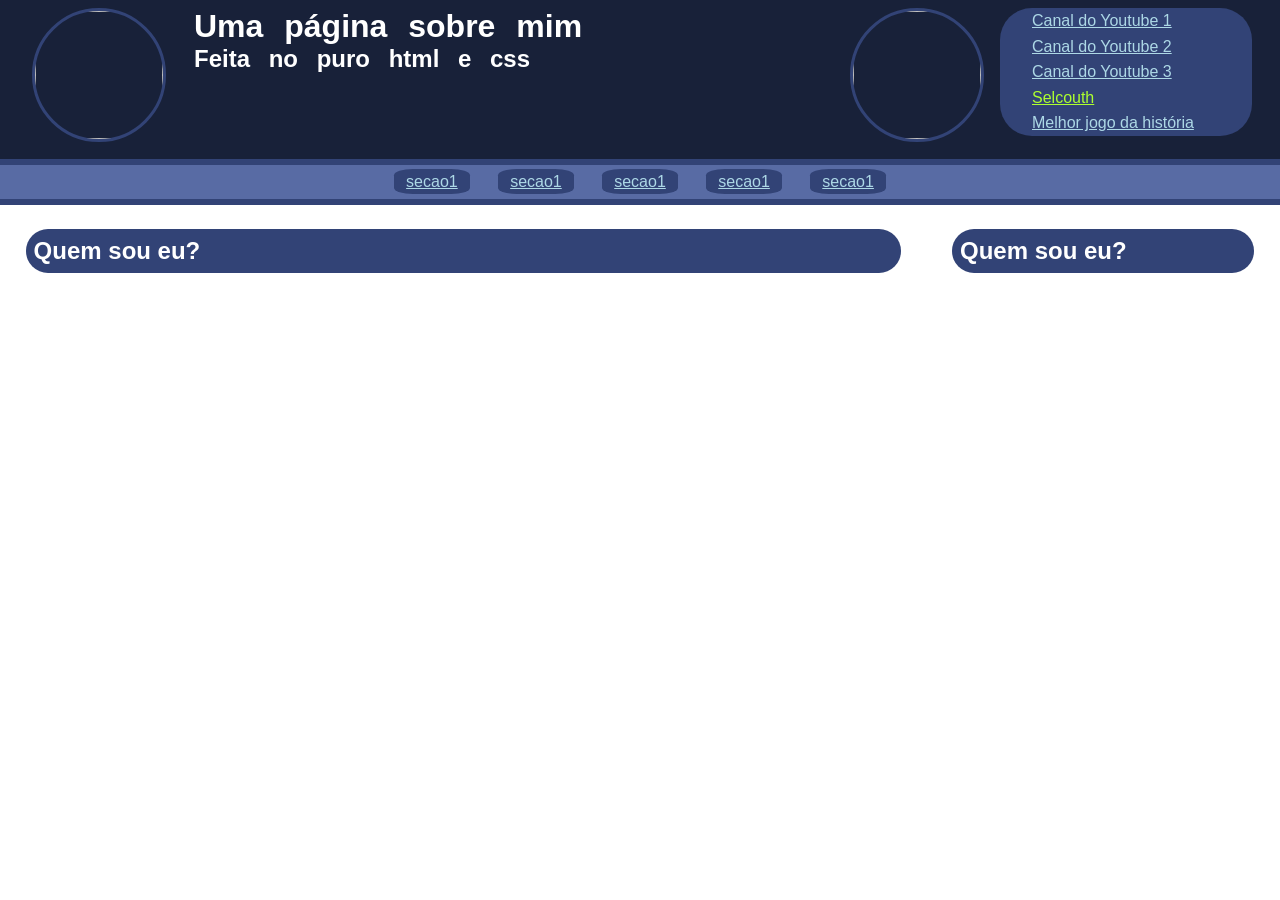
==== index.html @ 6de424a4 "21/10 - Criação do site - Header" ====
<!DOCTYPE html>
<html lang="en">
<head>
    <meta charset="UTF-8">
    <meta name="viewport" content="width=device-width, initial-scale=1.0">
    <title>Sobre mim</title>
    <link rel="stylesheet" href="style.css">
</head>
<body>
    <header>
        <span class="flexspan">
            <a href="https://youtu.be/_OPyVolAhiM?si=Ch3ffGM4NXHqW5sv" target="_blank" rel="noopener noreferrer">
                <img src="/images/beomkyuta-cachorro-rindo.gif" alt="">
            </a>
            <span>
                <h1>Uma página sobre mim</h1>
                <h2>Feita no puro html e css</h2>
            </span>
        </span>
        <span class="flexspan">
            <img src="/images/gigachad.jpg" alt="">
            <span class="linkspan">
                <a href="https://youtube.com/@lucraftgames905?si=XdKQINJKGyQlZ6B3" target="_blank" rel="noopener noreferrer">
                    <p>Canal do Youtube 1</p>
                </a>
                <a href="https://youtube.com/@lucas.m.francisco?si=1o-egC0HJUThb_8m" target="_blank" rel="noopener noreferrer">
                    <p>Canal do Youtube 2</p>
                </a>
                <a href="https://youtube.com/@905constellations?si=dQi3w52lrTYIkb0n" target="_blank" rel="noopener noreferrer">
                    <p>Canal do Youtube 3</p>
                </a>
                <a href="" target="_blank" rel="noopener noreferrer">
                    <p>Selcouth</p>
                </a>
                <a href="https://terraria.wiki.gg/" target="_blank" rel="noopener noreferrer">
                    <p>Melhor jogo da história</p>
                </a>
            </span>
        </span>
    </header>
    <nav>
            <a href="#secao1">secao1</a>
            <a href="#secao1">secao1</a>
            <a href="#secao1">secao1</a>
            <a href="#secao1">secao1</a>
            <a href="#secao1">secao1</a>
    </nav>
    <main>
        <section class="sectionleft">
            <h1>Quem sou eu?</h1>
        </section>
        <section class="sectionright">
            <h1>Quem sou eu?</h1>
        </section>
    </main>
</body>
</html>
---- style.css ----
* {
    margin: 0;
    padding: 0;
}

:root {
    /* Paleta de cores */
    --smarter-blue: #6D7EB0;
    --smart-blue: #586BA4;
    --french-blue: #324376;
    --frencher-blue: #182139;
    --light-gold: #F5DD90;
    --tangerine-dream: #F68E5F;
    --vibrant-coral: #F76C5E;
}

body {
    font-family:Verdana, Geneva, Tahoma, sans-serif;
    background-color: white;
}
h1, h2 {
    color: white;
}
header {
    display: flex;
    justify-content: space-between;
    flex-wrap: wrap;
    padding: 8px 16px;
    text-align: left;
    background-color: var(--frencher-blue);
}
header h1,h2 {
    margin-left: 12px;
    word-spacing: 12px;
}
header img {
    margin: 0px 16px;
    border-radius: 100%;
    width: 128px;
    height: 128px;
    border: 3px solid var(--french-blue);
}
.flexspan {
    display: flex;
    padding-bottom: 8px;
}
.linkspan {
    max-height: 128px;
    margin-right: 12px;
    line-height: 160%;
    border-radius: 32px;
    width: 220px;
    padding-left: 32px;
    background-color: #324376
}
a:link {
    color: lightblue;
}
a:visited {
    color:greenyellow;
}
a:hover {
    color: cyan;
}
a:active {
    color: coral;
}
nav {
    text-align: center;
    padding: 8px 0px;
    margin-bottom: 12px;
    background-color: var(--smart-blue);
    border-top: 6px solid var(--french-blue);
    border-bottom: 6px solid var(--french-blue);
}
nav a {
    padding: 4px 12px;  
    margin: 0px 12px;
    background-color: var(--french-blue);
    border-radius: 25%;
}
main {
    display: flex;
    justify-content: space-between;
    margin: 0px auto;
    padding: 12px 0px;
    width: 100%;
}
section {
    background-color: var(--french-blue);
    border-radius: 24px;
    padding: 8px;
}
.sectionleft {
    margin: 0px 2%;
    width: 75%;
}
.sectionright {
    margin: 0px 2%;
    width: 25%;
}
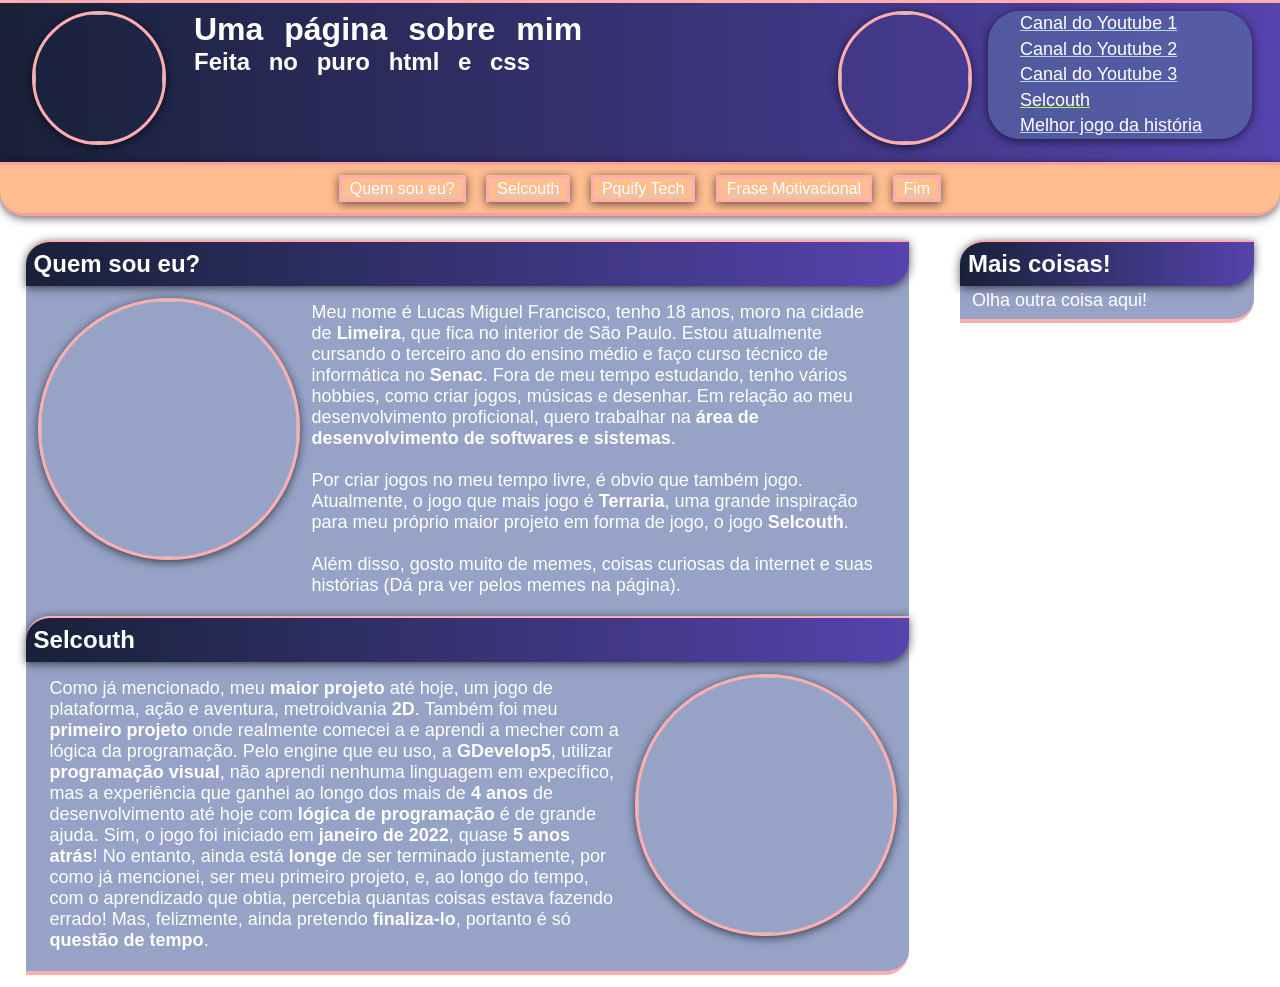
==== commit 0bd152c0: "22/10 - Melhor CSS - Tópicos - Paleta Definida" ====
--- a/index.html
+++ b/index.html
@@ -18,7 +18,9 @@
             </span>
         </span>
         <span class="flexspan">
-            <img src="/images/gigachad.jpg" alt="">
+            <a href="https://www.youtube.com/watch?v=sQu7ighWbv8" target="_blank" rel="noopener noreferrer">
+                <img src="/images/gigachad.jpg" alt="">
+            </a>
             <span class="linkspan">
                 <a href="https://youtube.com/@lucraftgames905?si=XdKQINJKGyQlZ6B3" target="_blank" rel="noopener noreferrer">
                     <p>Canal do Youtube 1</p>
@@ -39,19 +41,46 @@
         </span>
     </header>
     <nav>
-            <a href="#secao1">secao1</a>
-            <a href="#secao1">secao1</a>
-            <a href="#secao1">secao1</a>
-            <a href="#secao1">secao1</a>
-            <a href="#secao1">secao1</a>
+            <a href="#quem-sou-eu"><span>Quem sou eu?</span></a>
+            <a href="#selcouth"><span>Selcouth</span></a>
+            <a href="#pquify-tech"><span>Pquify Tech</span></a>
+            <a href="#secao1"><span>Frase Motivacional</span></a>
+            <a href="#secao1"><span>Fim</span></a>
     </nav>
     <main>
-        <section class="sectionleft">
-            <h1>Quem sou eu?</h1>
-        </section>
-        <section class="sectionright">
-            <h1>Quem sou eu?</h1>
-        </section>
+        <div class="divleft">
+            <section id="quem-sou-eu">
+                <h1>Quem sou eu?</h1>
+            </section>
+            <span class="flexspan">
+                <img src="/images/Eu No Espaço.jpg" alt="" class="myimg">
+                <p>Meu nome é Lucas Miguel Francisco, tenho 18 anos, moro na cidade de <strong>Limeira</strong>, que fica no interior de São Paulo. Estou atualmente cursando o terceiro
+                    ano do ensino médio e faço curso técnico de informática no <strong>Senac</strong>. Fora de meu tempo estudando, tenho vários hobbies, como criar jogos, músicas e desenhar. 
+                    Em relação ao meu desenvolvimento proficional, quero trabalhar na <strong>área de desenvolvimento de softwares e sistemas</strong>.
+                    <br><br>Por criar jogos no meu tempo livre, é obvio que também jogo. Atualmente, o jogo que mais jogo é <strong>Terraria</strong>, uma grande inspiração para meu próprio
+                    maior projeto em forma de jogo, o jogo <strong>Selcouth</strong>.
+                    <br><br>Além disso, gosto muito de memes, coisas curiosas da internet e suas histórias (Dá pra ver pelos memes na página).
+                </p>
+            </span>
+            <section id="selcouth">
+                <h1>Selcouth</h1>
+            </section>
+            <span class="flexspan">
+                <p>Como já mencionado, meu <strong>maior projeto</strong> até hoje, um jogo de plataforma, ação e aventura, metroidvania <strong>2D</strong>. Também foi meu <strong>primeiro projeto</strong> onde realmente comecei
+                a e aprendi a mecher com a lógica da programação. Pelo engine que eu uso, a <strong>GDevelop5</strong>, utilizar <strong>programação visual</strong>, não aprendi nenhuma linguagem em expecífico, mas a experiência
+                que ganhei ao longo dos mais de <strong>4 anos</strong> de desenvolvimento até hoje com <strong>lógica de programação</strong> é de grande ajuda. Sim, o jogo foi iniciado em <strong>janeiro de 2022</strong>, quase
+                <strong>5 anos atrás</strong>! No entanto, ainda está <strong>longe</strong> de ser terminado justamente, por como já mencionei, ser meu primeiro projeto, e, ao longo do tempo, com o aprendizado que
+                obtia, percebia quantas coisas estava fazendo errado! Mas, felizmente, ainda pretendo <strong>finaliza-lo</strong>, portanto é só <strong>questão de tempo</strong>.
+                </p>
+                <img src="/images/Selcouth New Thumb.png" alt="" class="myimg">
+            </span>
+        </div>
+        <div class="divright">
+            <section>
+                <h1>Mais coisas!</h1>
+            </section>
+            <p>Olha outra coisa aqui!</p>
+        </div>
     </main>
 </body>
 </html>
--- a/style.css
+++ b/style.css
@@ -6,52 +6,37 @@
 :root {
     /* Paleta de cores */
     --smarter-blue: #6D7EB0;
-    --smart-blue: #586BA4;
-    --french-blue: #324376;
+    /* --smart-blue: #586BA4; */
+    --french-blue: #424356;
     --frencher-blue: #182139;
-    --light-gold: #F5DD90;
-    --tangerine-dream: #F68E5F;
-    --vibrant-coral: #F76C5E;
+    --background-blue: #324376;
+    --light-gold: #FFBD90;
+    --tangerine-dream: #FF9E9F;
+    --vibrant-coral: #FFAEAF;
+    --dark-amethyst: #5643AD;
+    --smart-blue-transparent: #586BA4A0;
+    --shadow: #000000A0;
 }
 
-body {
-    font-family:Verdana, Geneva, Tahoma, sans-serif;
-    background-color: white;
-}
-h1, h2 {
-    color: white;
-}
-header {
-    display: flex;
-    justify-content: space-between;
-    flex-wrap: wrap;
-    padding: 8px 16px;
-    text-align: left;
-    background-color: var(--frencher-blue);
-}
-header h1,h2 {
-    margin-left: 12px;
-    word-spacing: 12px;
-}
-header img {
-    margin: 0px 16px;
-    border-radius: 100%;
-    width: 128px;
-    height: 128px;
-    border: 3px solid var(--french-blue);
-}
 .flexspan {
     display: flex;
     padding-bottom: 8px;
 }
-.linkspan {
-    max-height: 128px;
-    margin-right: 12px;
-    line-height: 160%;
-    border-radius: 32px;
-    width: 220px;
-    padding-left: 32px;
-    background-color: #324376
+main .flexspan {
+    display: flex;
+    padding: 12px 12px 12px 12px;
+}
+body {
+    font-family:Verdana, Geneva, Tahoma, sans-serif;
+    background-color: white;
+    background-image: url(/images/auragalatica.avif);
+    background-size: 100%;
+}
+h1, h2, p, span {
+    color: white;
+}
+p {
+    font-size: large;
 }
 a:link {
     color: lightblue;
@@ -65,37 +50,91 @@
 a:active {
     color: coral;
 }
+header {
+    display: flex;
+    justify-content: space-between;
+    flex-wrap: wrap;
+    padding: 8px 16px;
+    text-align: left;
+    background-image: linear-gradient(to left, var(--dark-amethyst), var(--frencher-blue));
+    border-top: 3px solid var(--vibrant-coral);
+}
+header h1,h2 {
+    margin-left: 12px;
+    word-spacing: 12px;
+}
+header img {
+    margin: 0px 16px;
+    border-radius: 100%;
+    width: 128px;
+    height: 128px;
+    border: 3px solid var(--vibrant-coral);
+    box-shadow: 0px 2px 10px var(--shadow);
+}
+.linkspan {
+    max-height: 128px;
+    margin-right: 12px;
+    line-height: 160%;
+    border-radius: 32px;
+    width: 232px;
+    padding-left: 32px;
+    background-color: var(--smart-blue-transparent);
+    box-shadow: 0px 2px 10px var(--shadow);
+}
 nav {
     text-align: center;
     padding: 8px 0px;
     margin-bottom: 12px;
-    background-color: var(--smart-blue);
-    border-top: 6px solid var(--french-blue);
-    border-bottom: 6px solid var(--french-blue);
+    border-radius: 0px 0px 24px 24px;
+    background-color: var(--light-gold);
+    border-top: 3px solid var(--tangerine-dream);
+    border-bottom: 3px solid var(--tangerine-dream);
+    box-shadow: 0px 2px 10px var(--shadow);
+    line-height: 32px;
 }
 nav a {
-    padding: 4px 12px;  
-    margin: 0px 12px;
-    background-color: var(--french-blue);
-    border-radius: 25%;
+    padding: 2px 8px;  
+    margin: 4px 8px;
+    background-color: var(--light-gold);
+    border: 3px solid var(--vibrant-coral);
+    box-shadow: 0px 2px 10px var(--shadow);
 }
 main {
     display: flex;
     justify-content: space-between;
+    align-items: flex-start;
     margin: 0px auto;
     padding: 12px 0px;
     width: 100%;
 }
 section {
-    background-color: var(--french-blue);
-    border-radius: 24px;
+    background-image: linear-gradient(to left, var(--dark-amethyst), var(--frencher-blue));
+    border-radius: 24px 0px;
     padding: 8px;
+    box-shadow: 0px 2px 10px var(--shadow);
+    border-top: 2px solid var(--vibrant-coral);
 }
-.sectionleft {
+main div p {
+    margin: 4px 12px 8px;
+}
+.divleft {
+    background-color: var(--smart-blue-transparent);
+    border-radius: 24px 0px;
     margin: 0px 2%;
     width: 75%;
+    border-bottom: 4px solid var(--vibrant-coral);
 }
-.sectionright {
+.divright {
+    background-color: var(--smart-blue-transparent);
+    border-radius: 24px 0px;
     margin: 0px 2%;
     width: 25%;
+    border-bottom: 4px solid var(--vibrant-coral);
+}
+.myimg {
+    width: 256px;
+    height: 256px;
+    border-radius: 100%;
+    border: 3px solid var(--vibrant-coral);
+    box-shadow: 0px 2px 10px var(--shadow);
 }
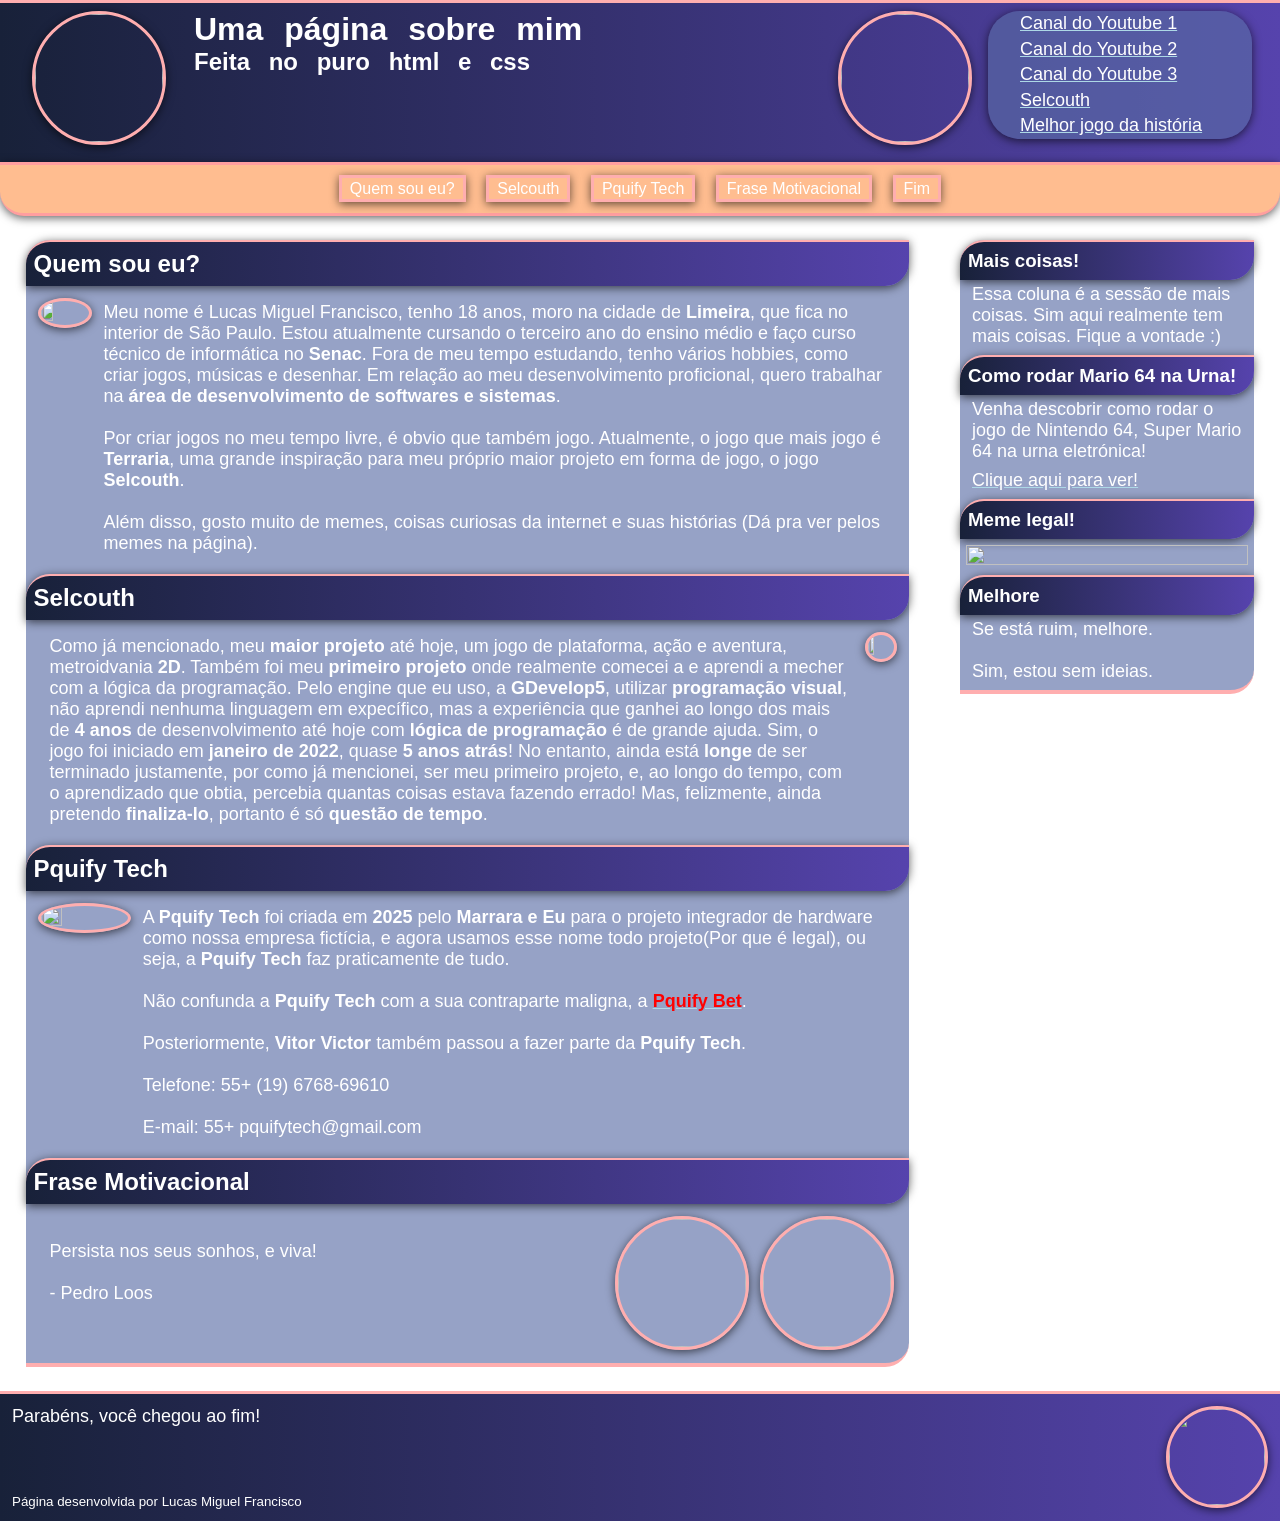
==== commit 554c42ee: "26/10 - Finalização" ====
--- a/index.html
+++ b/index.html
@@ -8,20 +8,20 @@
 </head>
 <body>
     <header>
-        <span class="flexspan">
+        <div class="flexdiv">
             <a href="https://youtu.be/_OPyVolAhiM?si=Ch3ffGM4NXHqW5sv" target="_blank" rel="noopener noreferrer">
                 <img src="/images/beomkyuta-cachorro-rindo.gif" alt="">
             </a>
-            <span>
+            <div>
                 <h1>Uma página sobre mim</h1>
                 <h2>Feita no puro html e css</h2>
-            </span>
-        </span>
-        <span class="flexspan">
+            </div>
+        </div>
+        <div class="flexdiv">
             <a href="https://www.youtube.com/watch?v=sQu7ighWbv8" target="_blank" rel="noopener noreferrer">
                 <img src="/images/gigachad.jpg" alt="">
             </a>
-            <span class="linkspan">
+            <div class="linkdiv">
                 <a href="https://youtube.com/@lucraftgames905?si=XdKQINJKGyQlZ6B3" target="_blank" rel="noopener noreferrer">
                     <p>Canal do Youtube 1</p>
                 </a>
@@ -31,28 +31,31 @@
                 <a href="https://youtube.com/@905constellations?si=dQi3w52lrTYIkb0n" target="_blank" rel="noopener noreferrer">
                     <p>Canal do Youtube 3</p>
                 </a>
-                <a href="" target="_blank" rel="noopener noreferrer">
+                <a href="https://www.youtube.com/watch?v=w__ZTwvEy20" target="_blank" rel="noopener noreferrer">
                     <p>Selcouth</p>
                 </a>
                 <a href="https://terraria.wiki.gg/" target="_blank" rel="noopener noreferrer">
                     <p>Melhor jogo da história</p>
                 </a>
-            </span>
-        </span>
+            </div>
+        </div>
     </header>
+    <!-- Barra de navegação -->
     <nav>
             <a href="#quem-sou-eu"><span>Quem sou eu?</span></a>
             <a href="#selcouth"><span>Selcouth</span></a>
             <a href="#pquify-tech"><span>Pquify Tech</span></a>
-            <a href="#secao1"><span>Frase Motivacional</span></a>
-            <a href="#secao1"><span>Fim</span></a>
+            <a href="#frase-motivacional"><span>Frase Motivacional</span></a>
+            <a href="#fim"><span>Fim</div></a>
     </nav>
+    <!-- Conteúdo Principal -->
     <main>
-        <div class="divleft">
+        <div class="maindiv">
+            <!-- Quem sou eu -->
             <section id="quem-sou-eu">
                 <h1>Quem sou eu?</h1>
             </section>
-            <span class="flexspan">
+            <div class="flexdiv">
                 <img src="/images/Eu No Espaço.jpg" alt="" class="myimg">
                 <p>Meu nome é Lucas Miguel Francisco, tenho 18 anos, moro na cidade de <strong>Limeira</strong>, que fica no interior de São Paulo. Estou atualmente cursando o terceiro
                     ano do ensino médio e faço curso técnico de informática no <strong>Senac</strong>. Fora de meu tempo estudando, tenho vários hobbies, como criar jogos, músicas e desenhar. 
@@ -61,11 +64,12 @@
                     maior projeto em forma de jogo, o jogo <strong>Selcouth</strong>.
                     <br><br>Além disso, gosto muito de memes, coisas curiosas da internet e suas histórias (Dá pra ver pelos memes na página).
                 </p>
-            </span>
+            </div>
+            <!-- Selcouth -->
             <section id="selcouth">
                 <h1>Selcouth</h1>
             </section>
-            <span class="flexspan">
+            <div class="flexdiv">
                 <p>Como já mencionado, meu <strong>maior projeto</strong> até hoje, um jogo de plataforma, ação e aventura, metroidvania <strong>2D</strong>. Também foi meu <strong>primeiro projeto</strong> onde realmente comecei
                 a e aprendi a mecher com a lógica da programação. Pelo engine que eu uso, a <strong>GDevelop5</strong>, utilizar <strong>programação visual</strong>, não aprendi nenhuma linguagem em expecífico, mas a experiência
                 que ganhei ao longo dos mais de <strong>4 anos</strong> de desenvolvimento até hoje com <strong>lógica de programação</strong> é de grande ajuda. Sim, o jogo foi iniciado em <strong>janeiro de 2022</strong>, quase
@@ -73,14 +77,63 @@
                 obtia, percebia quantas coisas estava fazendo errado! Mas, felizmente, ainda pretendo <strong>finaliza-lo</strong>, portanto é só <strong>questão de tempo</strong>.
                 </p>
                 <img src="/images/Selcouth New Thumb.png" alt="" class="myimg">
-            </span>
+            </div>
+            <!-- Pquify Tech -->
+            <section id="pquify-tech">
+                <h1>Pquify Tech</h1>
+            </section>
+            <div class="flexdiv">
+                <img src="/images/Pquify Tech.jpeg" alt="" class="myimg">
+                <p>A <strong>Pquify Tech</strong> foi criada em <strong>2025</strong> pelo <strong>Marrara e Eu</strong> para o projeto integrador de hardware como nossa empresa fictícia, e agora usamos esse nome 
+                todo projeto(Por que é legal), ou seja, a <strong>Pquify Tech</strong> faz praticamente de tudo. <br><br> Não confunda a <strong>Pquify Tech</strong> com a sua contraparte maligna, a <a href="/images/Pquify BET.png" target="_blank" rel="noopener noreferrer"><strong class="redtext">Pquify Bet</strong></a>.
+                <br><br>Posteriormente, <strong>Vitor Victor</strong> também passou a fazer parte da <strong>Pquify Tech</strong>.<br><br>Telefone: 55+ (19) 6768-69610<br><br>E-mail: 55+ pquifytech@gmail.com</p>
+            </div>
+            <!-- Frase motivacional -->
+            <section id="frase-motivacional">
+                <h1>Frase Motivacional</h1>
+            </section>
+            <div class="flexdiv">
+                <p>
+                    <br>Persista nos seus sonhos, e viva!<br><br>- Pedro Loos
+                </p>
+                <div>
+                    <img src="/images/motivacao.jpg" alt="" class="motivacional-img">
+                    <a href="https://www.youtube.com/watch?v=jqPVnj74CcQ" target="_blank" rel="noopener noreferrer"><img src="/images/sabando.jpg" alt="" class="motivacional-img"></a>
+                </div>
+            </div>
         </div>
-        <div class="divright">
+        <!-- Complementar -->
+        <aside>
+            <!-- Mais coisas -->
             <section>
                 <h1>Mais coisas!</h1>
             </section>
-            <p>Olha outra coisa aqui!</p>
+                <p>Essa coluna é a sessão de mais coisas. Sim aqui realmente tem mais coisas. Fique a vontade :)</p>
+            <!-- Mario 64 na urna -->
+            <section>
+                <h1>Como rodar Mario 64 na Urna!</h1>
+            </section>
+                <p>Venha descobrir como rodar o jogo de Nintendo 64, Super Mario 64 na urna eletrónica!</p>
+                <a href="https://www.youtube.com/watch?v=Bvf2AohlHR4" target="_blank" rel="noopener noreferrer"><p>Clique aqui para ver!</p></a>
+            <!-- Meme legal -->
+            <section>
+                <h1>Meme legal!</h1>
+            </section>
+            <div class="side-div"><img src="/images/asdfghjklñ.jpg" alt=""></div>
+            <!-- Melhore -->
+            <section>
+                <h1>Melhore</h1>
+            </section>
+                <p>Se está ruim, melhore.<br><br>Sim, estou sem ideias.</p>
+        </aside>
+    </main>
+    <!-- Rodapé -->
+    <footer id="fim">
+        <div>
+            <p>Parabéns, você chegou ao fim!</p>
+            <p class="final-text">Página desenvolvida por Lucas Miguel Francisco</p>
         </div>
-    </main>
+        <a href="/images/beomkyuta-cachorro-rindo.gif"><img src="/images/beomkyuta-cachorro-rindo.gif" alt="" class="the-final-wainu"></a>
+    </footer>
 </body>
 </html>
--- a/style.css
+++ b/style.css
@@ -18,11 +18,12 @@
     --shadow: #000000A0;
 }
 
-.flexspan {
+.flexdiv {
     display: flex;
     padding-bottom: 8px;
+    justify-content: space-between;
 }
-main .flexspan {
+main .flexdiv {
     display: flex;
     padding: 12px 12px 12px 12px;
 }
@@ -31,8 +32,11 @@
     background-color: white;
     background-image: url(/images/auragalatica.avif);
     background-size: 100%;
+    background-repeat: no-repeat;
+    background-position: center center;
+    background-size: cover;
 }
-h1, h2, p, span {
+h1, h2, p, div, span {
     color: white;
 }
 p {
@@ -71,7 +75,7 @@
     border: 3px solid var(--vibrant-coral);
     box-shadow: 0px 2px 10px var(--shadow);
 }
-.linkspan {
+.linkdiv {
     max-height: 128px;
     margin-right: 12px;
     line-height: 160%;
@@ -98,6 +102,11 @@
     background-color: var(--light-gold);
     border: 3px solid var(--vibrant-coral);
     box-shadow: 0px 2px 10px var(--shadow);
+    white-space: nowrap;
+    text-decoration: none;
+}
+nav a:hover {
+    background-color: var(--vibrant-coral);
 }
 main {
     display: flex;
@@ -105,6 +114,7 @@
     align-items: flex-start;
     margin: 0px auto;
     padding: 12px 0px;
+    margin-bottom: 12px;
     width: 100%;
 }
 section {
@@ -113,28 +123,76 @@
     padding: 8px;
     box-shadow: 0px 2px 10px var(--shadow);
     border-top: 2px solid var(--vibrant-coral);
+    word-wrap: break-word;
 }
 main div p {
     margin: 4px 12px 8px;
 }
-.divleft {
+.maindiv {
     background-color: var(--smart-blue-transparent);
     border-radius: 24px 0px;
     margin: 0px 2%;
     width: 75%;
     border-bottom: 4px solid var(--vibrant-coral);
 }
-.divright {
+aside {
     background-color: var(--smart-blue-transparent);
     border-radius: 24px 0px;
     margin: 0px 2%;
     width: 25%;
     border-bottom: 4px solid var(--vibrant-coral);
 }
+aside p {
+    margin: 4px 12px 8px;
+}
 .myimg {
-    width: 256px;
-    height: 256px;
+    width: 25%;
+    height: 25%;
     border-radius: 100%;
     border: 3px solid var(--vibrant-coral);
     box-shadow: 0px 2px 10px var(--shadow);
+    max-width: 256px;
+    max-height: 256px;
+}
+.motivacional-img {
+    width: 128px;
+    height: 128px;
+    border-radius: 100%;
+    border: 3px solid var(--vibrant-coral);
+    box-shadow: 0px 2px 10px var(--shadow);
+    margin: 0px 3px;
+}
+.redtext {
+    color: #ff0000;
+}
+footer {
+    display: flex;
+    justify-content: space-between;
+    background-image: linear-gradient(to left, var(--dark-amethyst), var(--frencher-blue));
+    border-top: 3px solid var(--vibrant-coral);
+    padding: 12px;
+}
+.the-final-wainu {
+    width: 96px;
+    height: 96px;
+    border-radius: 100%;
+    border: 3px solid var(--vibrant-coral);
+    box-shadow: 0px 2px 10px var(--shadow);
+}
+footer div {
+    display: flex;
+    flex-direction: column;
+    justify-content: space-between;
+}
+.final-text {
+    font-size: smaller;
+}
+.side-div {
+    margin: 6px;
+    display: flex;
+    justify-content: center;
+}
+.side-div img {
+    width: 100%;
+    height: 100%;
 }
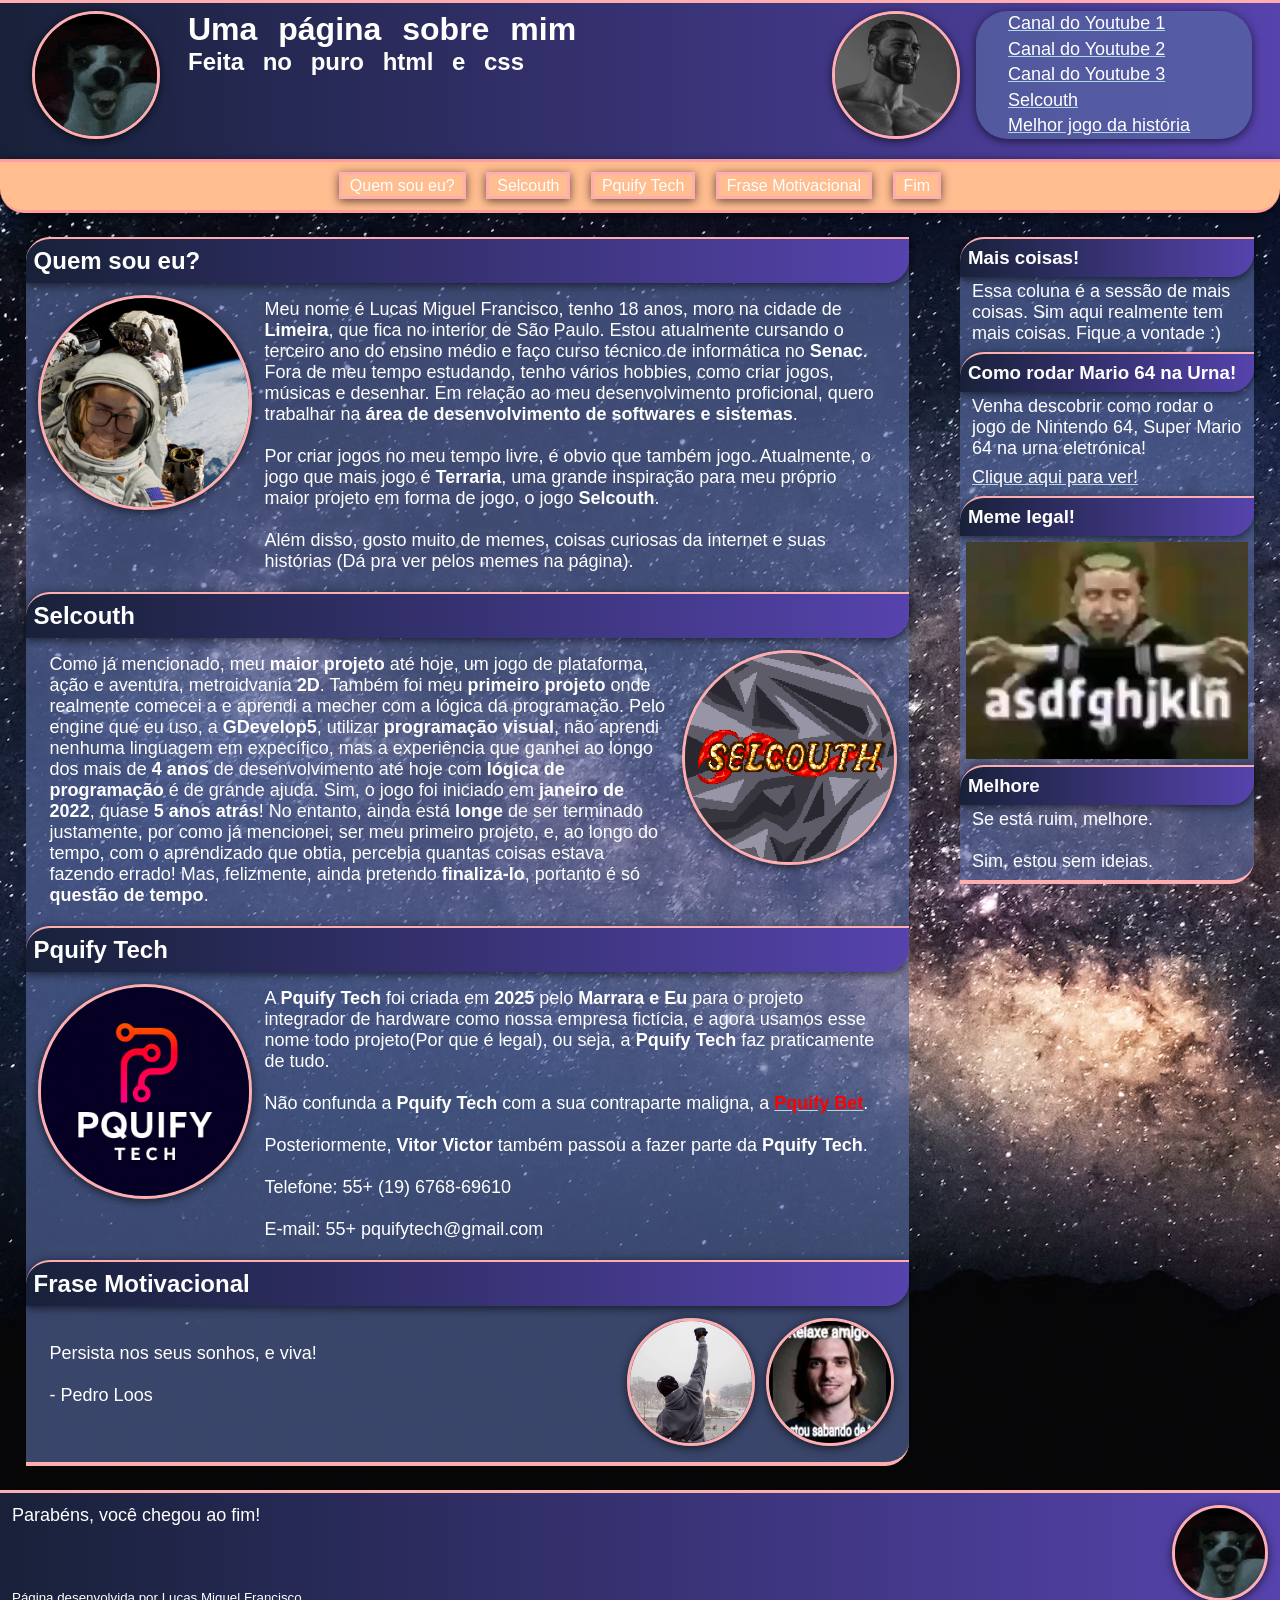
==== commit 2feea37e: "28/10 - Favicom e Display:Block" ====
--- a/index.html
+++ b/index.html
@@ -5,12 +5,13 @@
     <meta name="viewport" content="width=device-width, initial-scale=1.0">
     <title>Sobre mim</title>
     <link rel="stylesheet" href="style.css">
+    <link rel="shortcut icon" href="imagens/guifeshahahahaha.ico" type="image/x-icon">
 </head>
 <body>
     <header>
         <div class="flexdiv">
             <a href="https://youtu.be/_OPyVolAhiM?si=Ch3ffGM4NXHqW5sv" target="_blank" rel="noopener noreferrer">
-                <img src="/images/beomkyuta-cachorro-rindo.gif" alt="">
+                <img src="imagens/beomkyuta-cachorro-rindo.gif" alt="">
             </a>
             <div>
                 <h1>Uma página sobre mim</h1>
@@ -19,7 +20,7 @@
         </div>
         <div class="flexdiv">
             <a href="https://www.youtube.com/watch?v=sQu7ighWbv8" target="_blank" rel="noopener noreferrer">
-                <img src="/images/gigachad.jpg" alt="">
+                <img src="imagens/gigachad.jpg" alt="">
             </a>
             <div class="linkdiv">
                 <a href="https://youtube.com/@lucraftgames905?si=XdKQINJKGyQlZ6B3" target="_blank" rel="noopener noreferrer">
@@ -56,7 +57,7 @@
                 <h1>Quem sou eu?</h1>
             </section>
             <div class="flexdiv">
-                <img src="/images/Eu No Espaço.jpg" alt="" class="myimg">
+                <img src="imagens/Eu No Espaço.jpg" alt="" class="myimg">
                 <p>Meu nome é Lucas Miguel Francisco, tenho 18 anos, moro na cidade de <strong>Limeira</strong>, que fica no interior de São Paulo. Estou atualmente cursando o terceiro
                     ano do ensino médio e faço curso técnico de informática no <strong>Senac</strong>. Fora de meu tempo estudando, tenho vários hobbies, como criar jogos, músicas e desenhar. 
                     Em relação ao meu desenvolvimento proficional, quero trabalhar na <strong>área de desenvolvimento de softwares e sistemas</strong>.
@@ -76,16 +77,16 @@
                 <strong>5 anos atrás</strong>! No entanto, ainda está <strong>longe</strong> de ser terminado justamente, por como já mencionei, ser meu primeiro projeto, e, ao longo do tempo, com o aprendizado que
                 obtia, percebia quantas coisas estava fazendo errado! Mas, felizmente, ainda pretendo <strong>finaliza-lo</strong>, portanto é só <strong>questão de tempo</strong>.
                 </p>
-                <img src="/images/Selcouth New Thumb.png" alt="" class="myimg">
+                <img src="imagens/Selcouth New Thumb.png" alt="" class="myimg">
             </div>
             <!-- Pquify Tech -->
             <section id="pquify-tech">
                 <h1>Pquify Tech</h1>
             </section>
             <div class="flexdiv">
-                <img src="/images/Pquify Tech.jpeg" alt="" class="myimg">
+                <img src="imagens/Pquify Tech.jpeg" alt="" class="myimg">
                 <p>A <strong>Pquify Tech</strong> foi criada em <strong>2025</strong> pelo <strong>Marrara e Eu</strong> para o projeto integrador de hardware como nossa empresa fictícia, e agora usamos esse nome 
-                todo projeto(Por que é legal), ou seja, a <strong>Pquify Tech</strong> faz praticamente de tudo. <br><br> Não confunda a <strong>Pquify Tech</strong> com a sua contraparte maligna, a <a href="/images/Pquify BET.png" target="_blank" rel="noopener noreferrer"><strong class="redtext">Pquify Bet</strong></a>.
+                todo projeto(Por que é legal), ou seja, a <strong>Pquify Tech</strong> faz praticamente de tudo. <br><br> Não confunda a <strong>Pquify Tech</strong> com a sua contraparte maligna, a <a href="imagens/Pquify BET.png" target="_blank" rel="noopener noreferrer"><strong class="redtext">Pquify Bet</strong></a>.
                 <br><br>Posteriormente, <strong>Vitor Victor</strong> também passou a fazer parte da <strong>Pquify Tech</strong>.<br><br>Telefone: 55+ (19) 6768-69610<br><br>E-mail: 55+ pquifytech@gmail.com</p>
             </div>
             <!-- Frase motivacional -->
@@ -97,8 +98,8 @@
                     <br>Persista nos seus sonhos, e viva!<br><br>- Pedro Loos
                 </p>
                 <div>
-                    <img src="/images/motivacao.jpg" alt="" class="motivacional-img">
-                    <a href="https://www.youtube.com/watch?v=jqPVnj74CcQ" target="_blank" rel="noopener noreferrer"><img src="/images/sabando.jpg" alt="" class="motivacional-img"></a>
+                    <img src="imagens/motivacao.jpg" alt="" class="motivacional-img">
+                    <a href="https://www.youtube.com/watch?v=jqPVnj74CcQ" target="_blank" rel="noopener noreferrer"><img src="imagens/sabando.jpg" alt="" class="motivacional-img"></a>
                 </div>
             </div>
         </div>
@@ -119,7 +120,7 @@
             <section>
                 <h1>Meme legal!</h1>
             </section>
-            <div class="side-div"><img src="/images/asdfghjklñ.jpg" alt=""></div>
+            <div class="side-div"><img src="imagens/asdfghjklñ.jpg" alt=""></div>
             <!-- Melhore -->
             <section>
                 <h1>Melhore</h1>
@@ -133,7 +134,7 @@
             <p>Parabéns, você chegou ao fim!</p>
             <p class="final-text">Página desenvolvida por Lucas Miguel Francisco</p>
         </div>
-        <a href="/images/beomkyuta-cachorro-rindo.gif"><img src="/images/beomkyuta-cachorro-rindo.gif" alt="" class="the-final-wainu"></a>
+        <a href="imagens/beomkyuta-cachorro-rindo.gif"><img src="imagens/beomkyuta-cachorro-rindo.gif" alt="" class="the-final-wainu"></a>
     </footer>
 </body>
 </html>
--- a/style.css
+++ b/style.css
@@ -1,6 +1,7 @@
 * {
     margin: 0;
     padding: 0;
+    box-sizing: border-box;
 }
 
 :root {
@@ -30,7 +31,7 @@
 body {
     font-family:Verdana, Geneva, Tahoma, sans-serif;
     background-color: white;
-    background-image: url(/images/auragalatica.avif);
+    background-image: url(imagens/auragalatica.avif);
     background-size: 100%;
     background-repeat: no-repeat;
     background-position: center center;
@@ -80,7 +81,7 @@
     margin-right: 12px;
     line-height: 160%;
     border-radius: 32px;
-    width: 232px;
+    width: 276px;
     padding-left: 32px;
     background-color: var(--smart-blue-transparent);
     box-shadow: 0px 2px 10px var(--shadow);
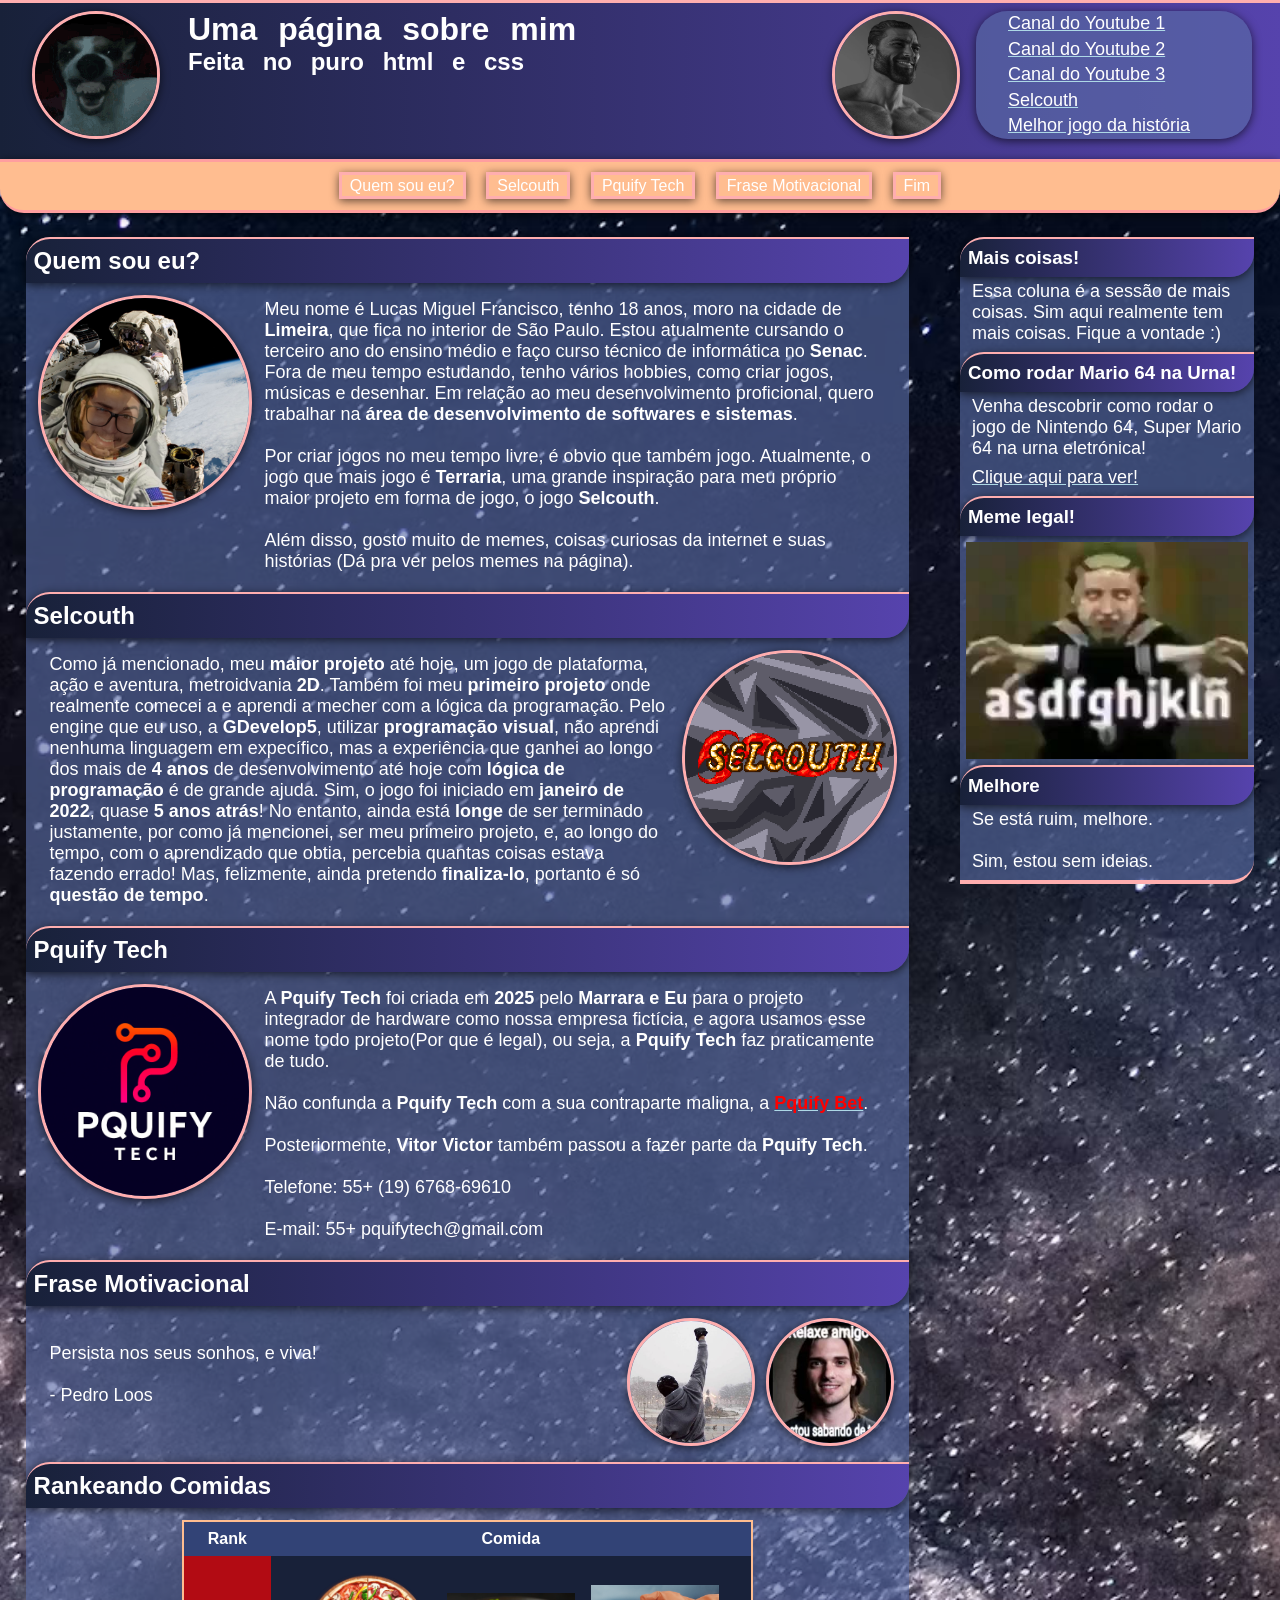
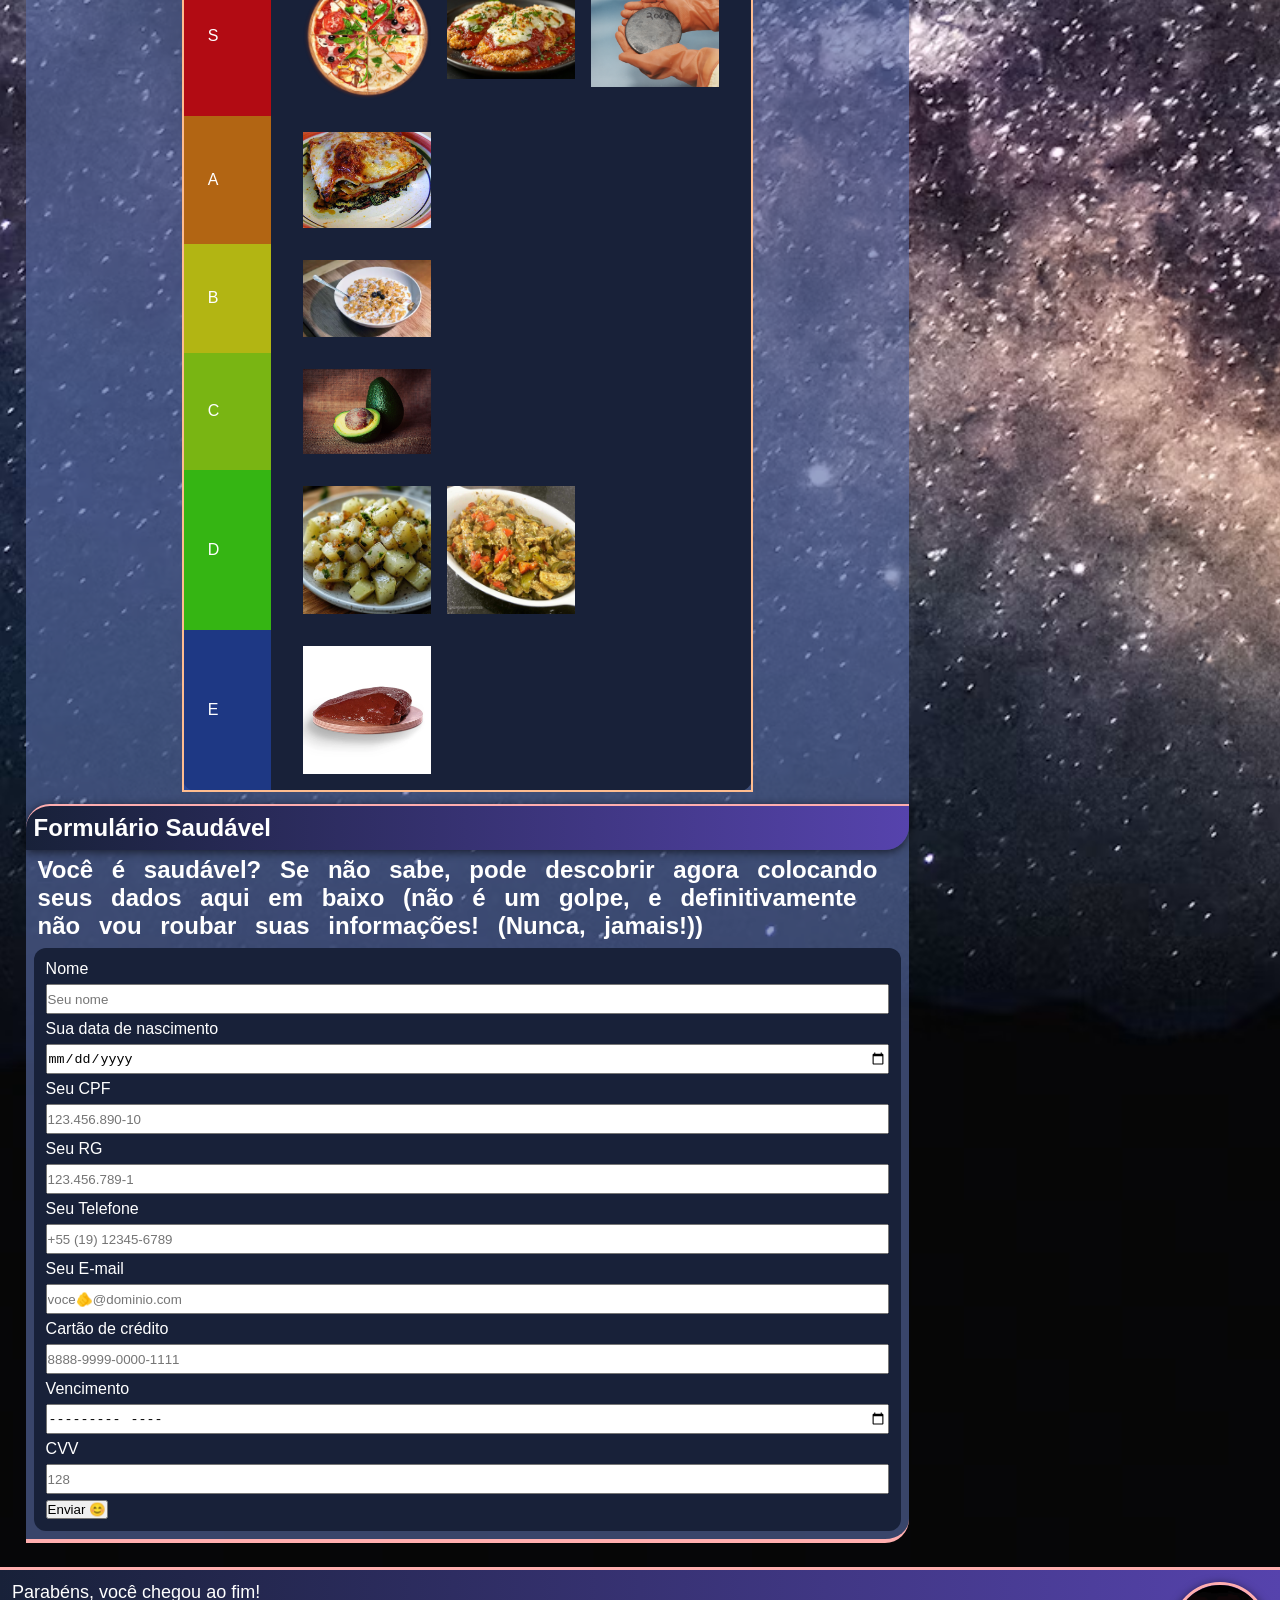
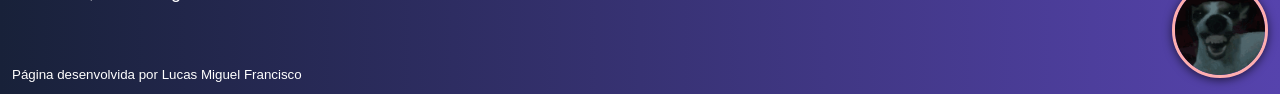
==== commit c13af414: "04/11 - Tier list e From saudável" ====
--- a/index.html
+++ b/index.html
@@ -11,7 +11,7 @@
     <header>
         <div class="flexdiv">
             <a href="https://youtu.be/_OPyVolAhiM?si=Ch3ffGM4NXHqW5sv" target="_blank" rel="noopener noreferrer">
-                <img src="imagens/beomkyuta-cachorro-rindo.gif" alt="">
+                <img src="imagens/beomkyuta-cachorro-rindo.gif" alt="Cachorro da raça jack russell terrier rindo de forma maligna">
             </a>
             <div>
                 <h1>Uma página sobre mim</h1>
@@ -20,7 +20,7 @@
         </div>
         <div class="flexdiv">
             <a href="https://www.youtube.com/watch?v=sQu7ighWbv8" target="_blank" rel="noopener noreferrer">
-                <img src="imagens/gigachad.jpg" alt="">
+                <img src="imagens/gigachad.jpg" alt="Imagem do meme gigachad, um cara musculoso sorrindo">
             </a>
             <div class="linkdiv">
                 <a href="https://youtube.com/@lucraftgames905?si=XdKQINJKGyQlZ6B3" target="_blank" rel="noopener noreferrer">
@@ -57,7 +57,7 @@
                 <h1>Quem sou eu?</h1>
             </section>
             <div class="flexdiv">
-                <img src="imagens/Eu No Espaço.jpg" alt="" class="myimg">
+                <img src="imagens/Eu No Espaço.jpg" alt="Foto onde o criador do site, Lucas, aparece no espaço" class="myimg">
                 <p>Meu nome é Lucas Miguel Francisco, tenho 18 anos, moro na cidade de <strong>Limeira</strong>, que fica no interior de São Paulo. Estou atualmente cursando o terceiro
                     ano do ensino médio e faço curso técnico de informática no <strong>Senac</strong>. Fora de meu tempo estudando, tenho vários hobbies, como criar jogos, músicas e desenhar. 
                     Em relação ao meu desenvolvimento proficional, quero trabalhar na <strong>área de desenvolvimento de softwares e sistemas</strong>.
@@ -77,14 +77,14 @@
                 <strong>5 anos atrás</strong>! No entanto, ainda está <strong>longe</strong> de ser terminado justamente, por como já mencionei, ser meu primeiro projeto, e, ao longo do tempo, com o aprendizado que
                 obtia, percebia quantas coisas estava fazendo errado! Mas, felizmente, ainda pretendo <strong>finaliza-lo</strong>, portanto é só <strong>questão de tempo</strong>.
                 </p>
-                <img src="imagens/Selcouth New Thumb.png" alt="" class="myimg">
+                <img src="imagens/Selcouth New Thumb.png" alt="Imagem de capa da trilha sonora de Selcouth, jogo digital" class="myimg">
             </div>
             <!-- Pquify Tech -->
             <section id="pquify-tech">
                 <h1>Pquify Tech</h1>
             </section>
             <div class="flexdiv">
-                <img src="imagens/Pquify Tech.jpeg" alt="" class="myimg">
+                <img src="imagens/Pquify Tech.jpeg" alt="Loga da empresa fictícia Pquify Tech" class="myimg">
                 <p>A <strong>Pquify Tech</strong> foi criada em <strong>2025</strong> pelo <strong>Marrara e Eu</strong> para o projeto integrador de hardware como nossa empresa fictícia, e agora usamos esse nome 
                 todo projeto(Por que é legal), ou seja, a <strong>Pquify Tech</strong> faz praticamente de tudo. <br><br> Não confunda a <strong>Pquify Tech</strong> com a sua contraparte maligna, a <a href="imagens/Pquify BET.png" target="_blank" rel="noopener noreferrer"><strong class="redtext">Pquify Bet</strong></a>.
                 <br><br>Posteriormente, <strong>Vitor Victor</strong> também passou a fazer parte da <strong>Pquify Tech</strong>.<br><br>Telefone: 55+ (19) 6768-69610<br><br>E-mail: 55+ pquifytech@gmail.com</p>
@@ -98,9 +98,86 @@
                     <br>Persista nos seus sonhos, e viva!<br><br>- Pedro Loos
                 </p>
                 <div>
-                    <img src="imagens/motivacao.jpg" alt="" class="motivacional-img">
-                    <a href="https://www.youtube.com/watch?v=jqPVnj74CcQ" target="_blank" rel="noopener noreferrer"><img src="imagens/sabando.jpg" alt="" class="motivacional-img"></a>
+                    <img src="imagens/motivacao.jpg" alt="Pessoa erguendo seu braço para cima nos Degraus de Rocky" class="motivacional-img">
+                    <a href="https://www.youtube.com/watch?v=jqPVnj74CcQ" target="_blank" rel="noopener noreferrer"><img src="imagens/sabando.jpg" alt="Meme do influenciador Pedro Loos com o texto: Relaxe amigo, já estou sabando de tudo" class="motivacional-img"></a>
                 </div>
+            </div>
+            <section id="frase-motivacional">
+                <h1>Rankeando Comidas</h1>
+            </section>
+            <div class="flexdiv">
+                <table>
+                    <thead>
+                        <tr>
+                            <th>Rank</th>
+                            <th>Comida</th>
+                        </tr>
+                    </thead>
+                    <tbody>
+                        <tr>
+                            <td class="rank-s">S</td>
+                            <td><span><img src="imagens/46-pizza-png-image.png" alt=""><img src="imagens/parmegiana.webp" alt=""><img src="imagens/HEUranium.jpg" alt=""></span></td>
+                        </tr>
+                        <tr>
+                            <td class="rank-a">A</td>
+                            <td><span><img src="imagens/lasagna.jpg" alt=""></span></td>
+                        </tr>
+                        <tr>
+                            <td class="rank-b">B</td>
+                            <td><span><img src="imagens/tabomentao.webp" alt=""></span></td>
+                        </tr>
+                        <tr>
+                            <td class="rank-c">C</td>
+                            <td><span><img src="imagens/midori-avocado.jpg" alt=""></span></td>
+                        </tr>
+                        <tr>
+                            <td class="rank-d">D</td>
+                            <td><span><img src="imagens/chuchu.jpg" alt=""><img src="imagens/jilo-no-forno.jpg" alt=""></span></td>
+                        </tr>
+                        <tr>
+                            <td class="rank-e">E</td>
+                            <td><span><img src="imagens/desgraça2.webp" alt=""></span></td>
+                        </tr>
+                    </tbody>
+                </table>
+            </div>
+            <section id="form-saude">
+                <h1>Formulário Saudável</h1>
+            </section>
+            <div class="formdiv">
+                <h2>
+                    Você é saudável? Se não sabe, pode descobrir agora colocando seus dados aqui em baixo (não é um golpe, e definitivamente não vou roubar suas informações! (Nunca, jamais!))
+                </h2>
+                <form action="imagens/sorria.jpg">
+                    <label for="nome">Nome</label>
+                    <input type="text" placeholder="Seu nome">
+
+                    <label for="nascimento">Sua data de nascimento</label>
+                    <input type="date">
+
+                    <label for="cpf">Seu CPF</label>
+                    <input type="text" placeholder="123.456.890-10">
+
+                    <label for="rg">Seu RG</label>
+                    <input type="text" placeholder="123.456.789-1">
+
+                    <label for="telefone">Seu Telefone</label>
+                    <input type="text" placeholder="+55 (19) 12345-6789">
+                    
+                    <label for="email">Seu E-mail</label>
+                    <input type="email" placeholder="voce🫵@dominio.com">
+
+                    <label for="cartao">Cartão de crédito</label>
+                    <input type="text" placeholder="8888-9999-0000-1111">
+
+                    <label for="vencimento">Vencimento</label>
+                    <input type="month">
+
+                    <label for="cvv">CVV</label>
+                    <input type="number" max="999" min="0" placeholder="128">
+                    
+                    <button type="submit">Enviar 😊</button>
+                </form>
             </div>
         </div>
         <!-- Complementar -->
@@ -120,7 +197,7 @@
             <section>
                 <h1>Meme legal!</h1>
             </section>
-            <div class="side-div"><img src="imagens/asdfghjklñ.jpg" alt=""></div>
+            <div class="side-div"><img src="imagens/asdfghjklñ.jpg" alt="Meme do Kiko do seriado Chaves espelhado, com o texto: asdfghjklñ"></div>
             <!-- Melhore -->
             <section>
                 <h1>Melhore</h1>
@@ -134,7 +211,7 @@
             <p>Parabéns, você chegou ao fim!</p>
             <p class="final-text">Página desenvolvida por Lucas Miguel Francisco</p>
         </div>
-        <a href="imagens/beomkyuta-cachorro-rindo.gif"><img src="imagens/beomkyuta-cachorro-rindo.gif" alt="" class="the-final-wainu"></a>
+        <a href="imagens/beomkyuta-cachorro-rindo.gif"><img src="imagens/beomkyuta-cachorro-rindo.gif" alt="Cachorro da raça jack russell terrier rindo de forma maligna de novo" class="the-final-wainu"></a>
     </footer>
 </body>
 </html>
--- a/style.css
+++ b/style.css
@@ -70,7 +70,7 @@
 }
 header img {
     margin: 0px 16px;
-    border-radius: 100%;
+    border-radius: 50%;
     width: 128px;
     height: 128px;
     border: 3px solid var(--vibrant-coral);
@@ -149,7 +149,7 @@
 .myimg {
     width: 25%;
     height: 25%;
-    border-radius: 100%;
+    border-radius: 50%;
     border: 3px solid var(--vibrant-coral);
     box-shadow: 0px 2px 10px var(--shadow);
     max-width: 256px;
@@ -158,7 +158,7 @@
 .motivacional-img {
     width: 128px;
     height: 128px;
-    border-radius: 100%;
+    border-radius: 50%;
     border: 3px solid var(--vibrant-coral);
     box-shadow: 0px 2px 10px var(--shadow);
     margin: 0px 3px;
@@ -176,7 +176,7 @@
 .the-final-wainu {
     width: 96px;
     height: 96px;
-    border-radius: 100%;
+    border-radius: 50%;
     border: 3px solid var(--vibrant-coral);
     box-shadow: 0px 2px 10px var(--shadow);
 }
@@ -196,4 +196,63 @@
 .side-div img {
     width: 100%;
     height: 100%;
+}
+table {
+    border-collapse: collapse;
+    background-color: var(--frencher-blue);
+    border: 2px solid var(--light-gold);
+    border-radius: 16px;
+    margin: auto;
+}
+th, td{
+    padding: 8px 24px;
+}
+th {
+    background-color: var(--background-blue);
+}
+td img {
+    margin: 8px;
+    max-width: 128px;
+    max-height: 128px;
+    vertical-align: middle;
+}
+.rank-s {
+    background-color: #ff0000aa;
+}
+.rank-a {
+    background-color: #ff8800aa;
+}
+.rank-b {
+    background-color: #ffff00aa;
+}
+.rank-c {
+    background-color: #aaff00aa;
+}
+.rank-d {
+    background-color: #44ff00aa;
+}
+.rank-e {
+    background-color: #2244aaaa;
+}
+.formdiv {
+    display: flex;
+    flex-flow: column;
+    padding-bottom: 8px;
+    justify-content: space-between;
+    padding-top: 6px;
+}
+form {
+    margin: 8px 8px 0px;
+    padding: 12px;
+    border-radius: 12px;
+    background-color: var(--frencher-blue);
+}
+form label {
+    display: block;
+}
+form input {
+    width: 100%;
+    height: 30px;
+    margin-top: 6px;
+    margin-bottom: 6px;
 }
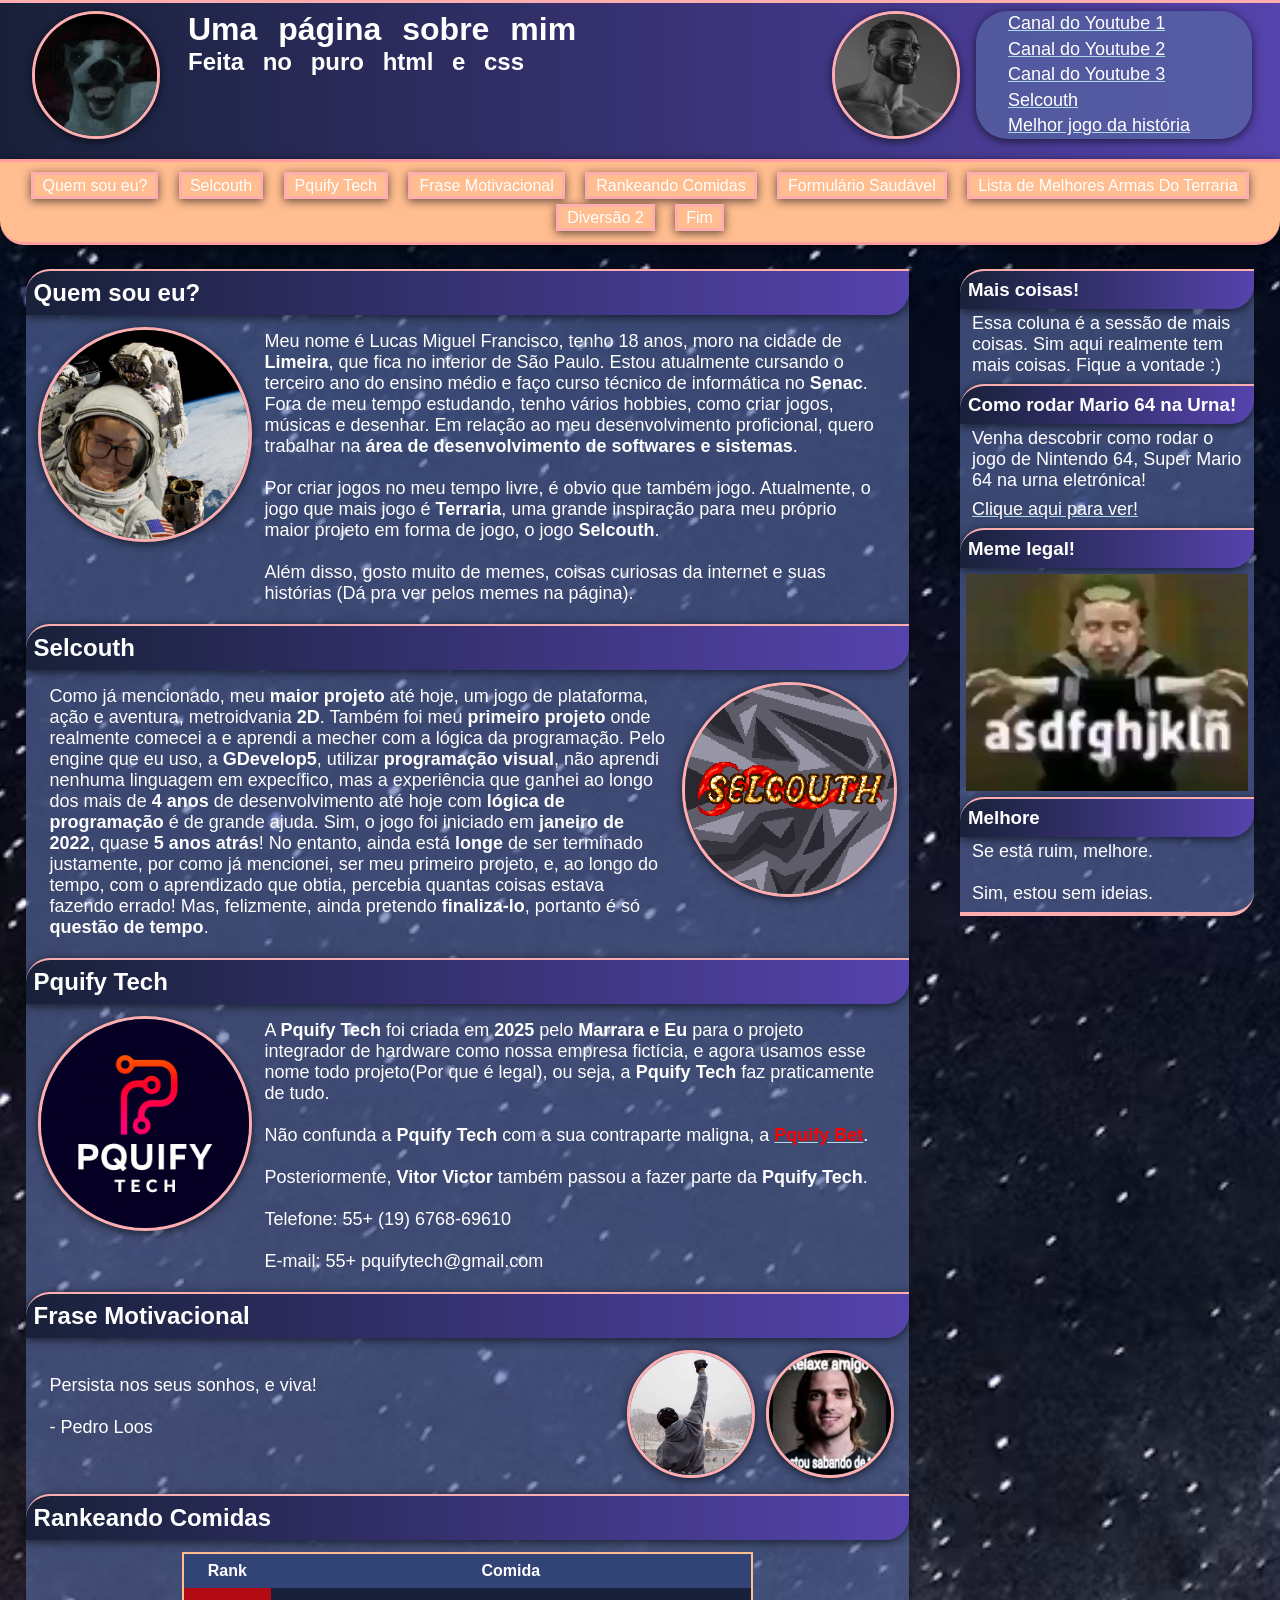
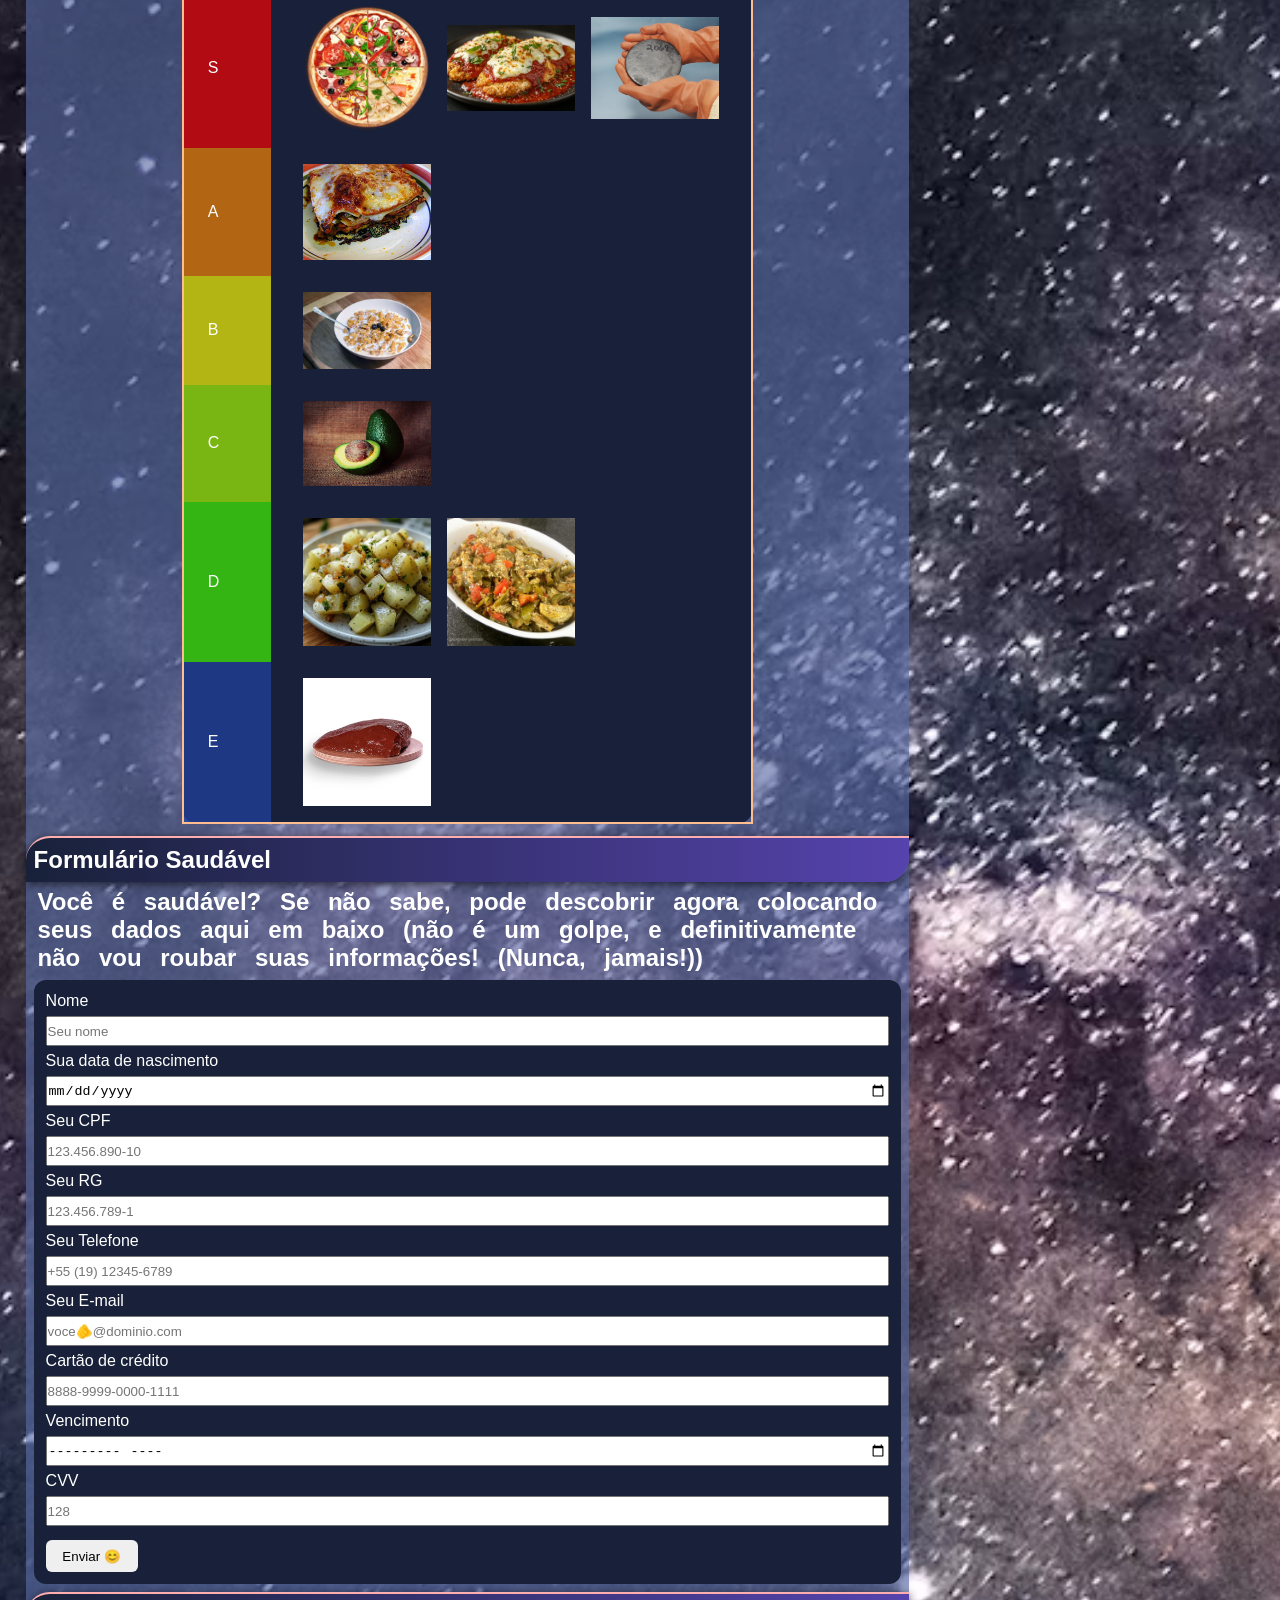
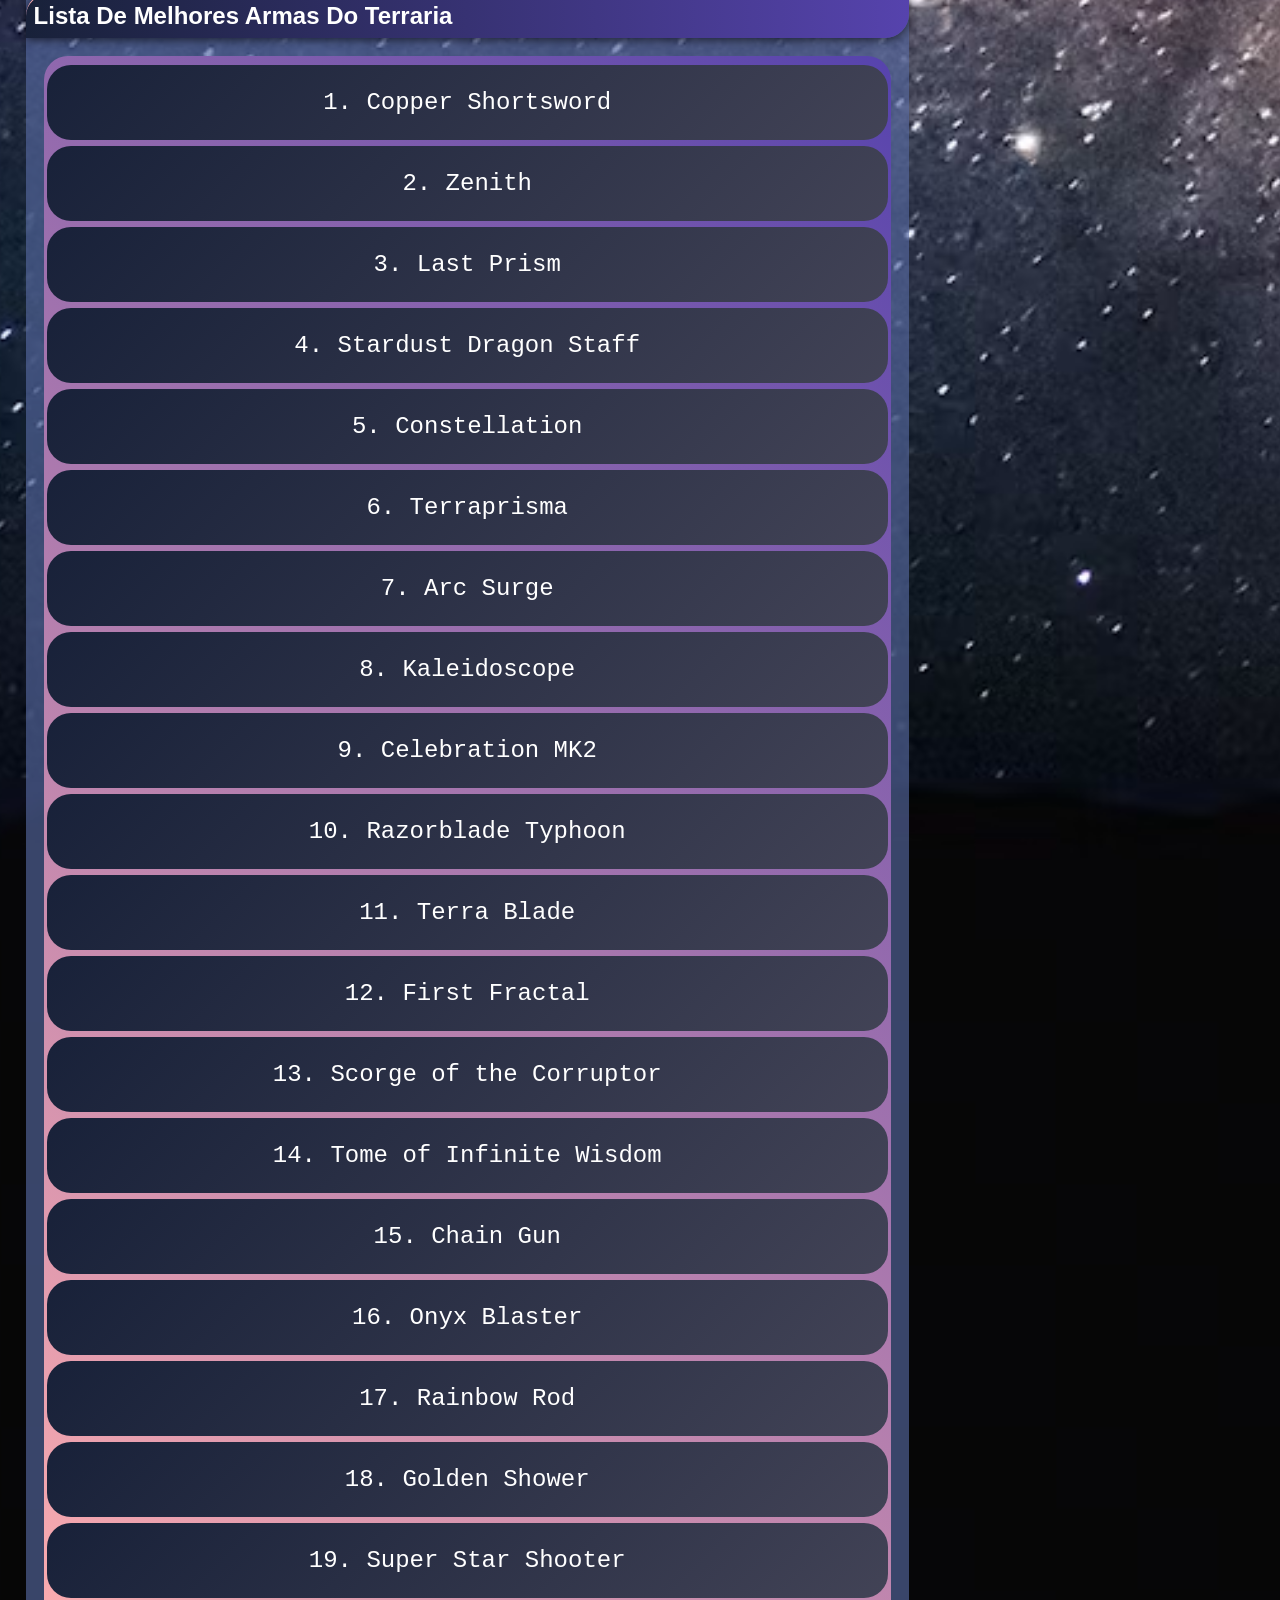
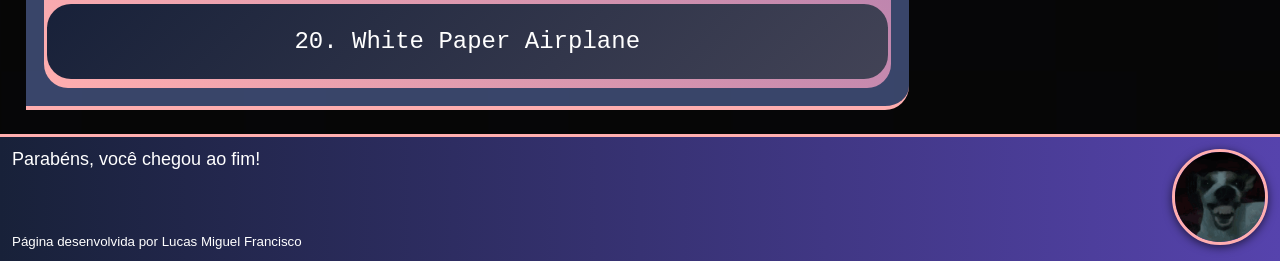
==== commit c3dd8098: "11/11 - Lista Terraria e Página Hobbies com Animação" ====
--- a/index.html
+++ b/index.html
@@ -47,6 +47,10 @@
             <a href="#selcouth"><span>Selcouth</span></a>
             <a href="#pquify-tech"><span>Pquify Tech</span></a>
             <a href="#frase-motivacional"><span>Frase Motivacional</span></a>
+            <a href="#rank-comidas"><span>Rankeando Comidas</span></a>
+            <a href="#form-saude"><span>Formulário Saudável</span></a>
+            <a href="#lista-terraria"><span>Lista de Melhores Armas Do Terraria</span></a>
+            <a href="hobbies-divertidos.html"><span>Diversão 2</span></a>
             <a href="#fim"><span>Fim</div></a>
     </nav>
     <!-- Conteúdo Principal -->
@@ -102,7 +106,7 @@
                     <a href="https://www.youtube.com/watch?v=jqPVnj74CcQ" target="_blank" rel="noopener noreferrer"><img src="imagens/sabando.jpg" alt="Meme do influenciador Pedro Loos com o texto: Relaxe amigo, já estou sabando de tudo" class="motivacional-img"></a>
                 </div>
             </div>
-            <section id="frase-motivacional">
+            <section id="rank-comidas">
                 <h1>Rankeando Comidas</h1>
             </section>
             <div class="flexdiv">
@@ -178,6 +182,33 @@
                     
                     <button type="submit">Enviar 😊</button>
                 </form>
+            </div>
+            <section id="lista-terraria">
+                <h1>Lista De Melhores Armas Do Terraria</h1>
+            </section>
+            <div class="flexdiv">
+                <ol>
+                    <li>Copper Shortsword</li>
+                    <li>Zenith</li>
+                    <li>Last Prism</li>
+                    <li>Stardust Dragon Staff</li>
+                    <li>Constellation</li>
+                    <li>Terraprisma</li>
+                    <li>Arc Surge</li>
+                    <li>Kaleidoscope</li>
+                    <li>Celebration MK2</li>
+                    <li>Razorblade Typhoon</li>
+                    <li>Terra Blade</li>
+                    <li>First Fractal</li>
+                    <li>Scorge of the Corruptor</li>
+                    <li>Tome of Infinite Wisdom</li>
+                    <li>Chain Gun</li>
+                    <li>Onyx Blaster</li>
+                    <li>Rainbow Rod</li>
+                    <li>Golden Shower</li>
+                    <li>Super Star Shooter</li>
+                    <li>White Paper Airplane</li>
+                </ol>
             </div>
         </div>
         <!-- Complementar -->
--- a/style.css
+++ b/style.css
@@ -255,4 +255,37 @@
     height: 30px;
     margin-top: 6px;
     margin-bottom: 6px;
+}
+form button {
+    margin-top: 8px;
+    width: 92px;
+    height: 32px;
+    border: none;
+    border-radius: 6px;
+    transition: 0.2s;
+    cursor: pointer;
+}
+form button:hover {
+    background-color: var(--vibrant-coral);
+}
+form button:active {
+    transform: scale(.9);
+}
+ol {
+    display: inline-block;
+    width: 100%;
+    list-style-position: inside;
+    margin: 6px 6px;
+    background-image: linear-gradient(225deg, var(--dark-amethyst), var(--vibrant-coral));
+    border-radius: 24px;
+    padding: 3px;
+}
+ol li {
+    font-family: 'Courier New', Courier, monospace;
+    font-size: 24px;
+    text-align: center;
+    background-image: linear-gradient(315deg, var(--french-blue), var(--frencher-blue));
+    padding: 24px 0px;
+    margin: 6px 0px;
+    border-radius: 24px;
 }
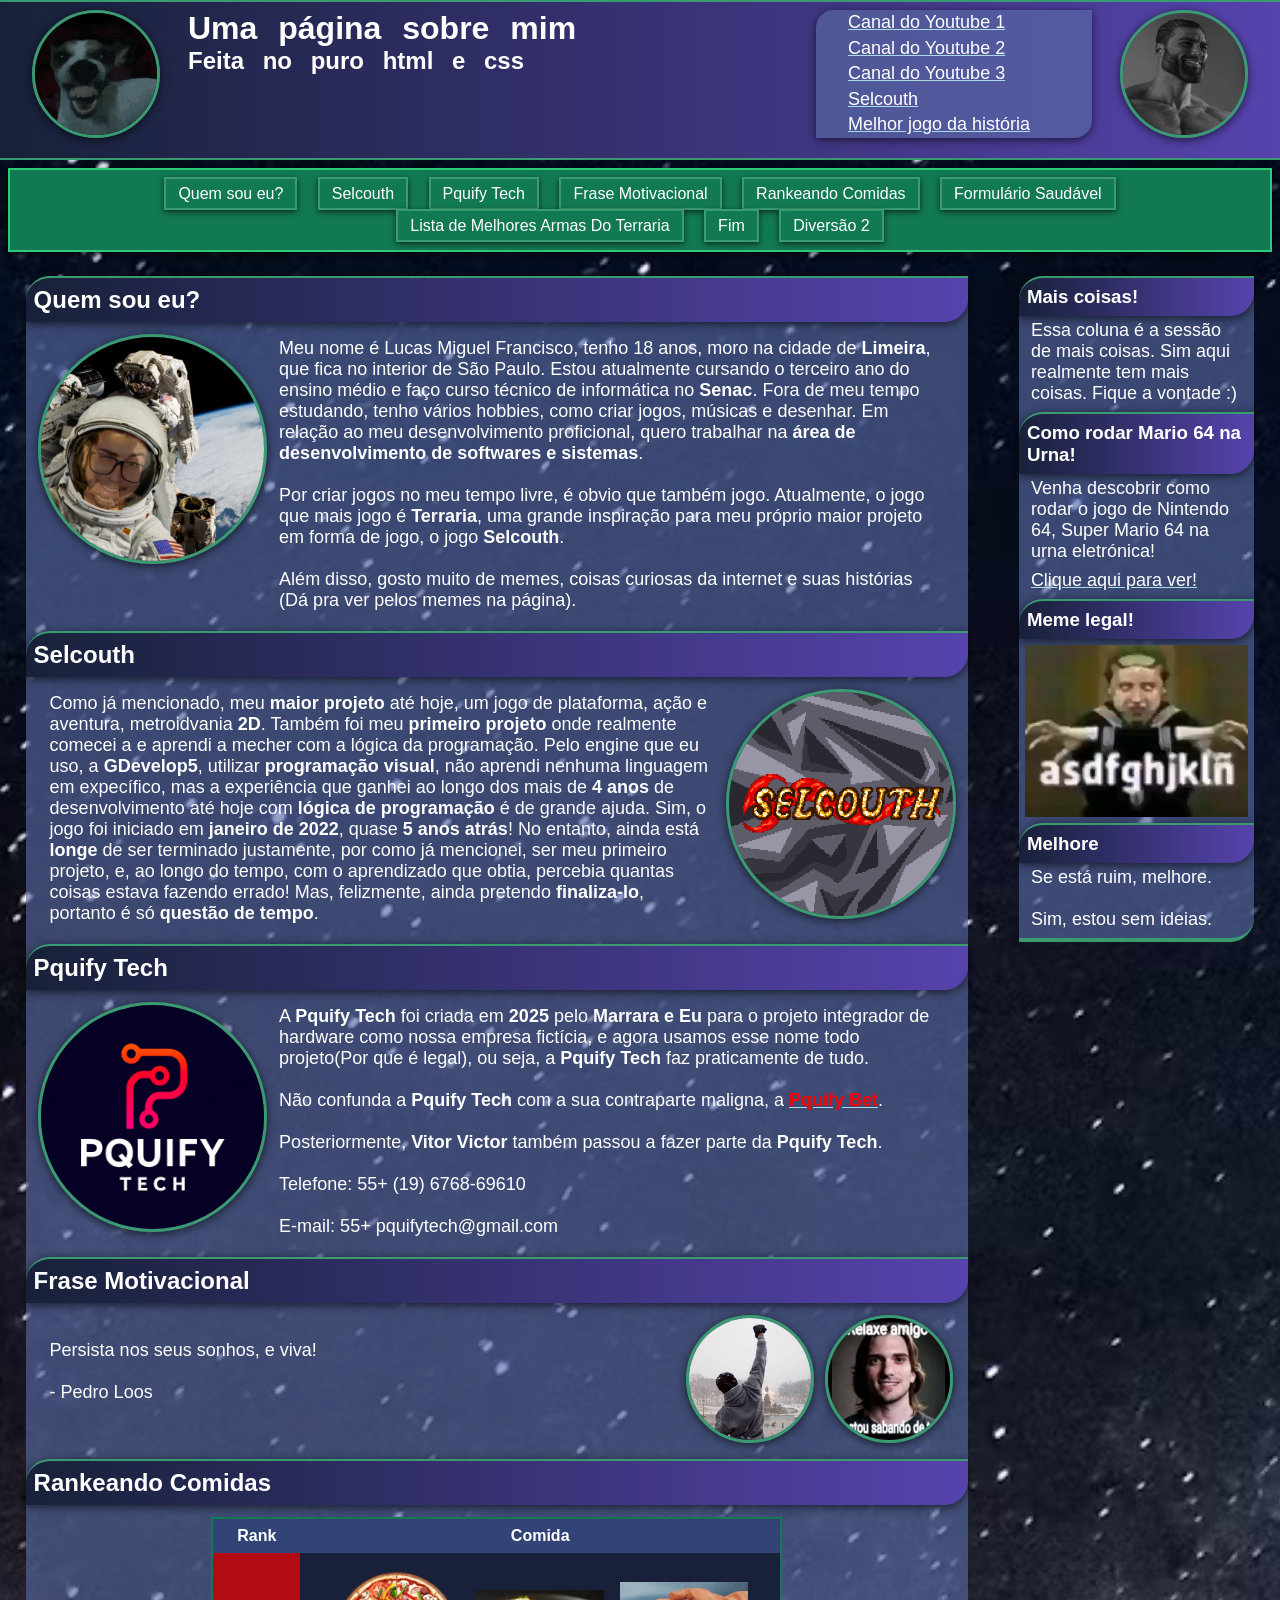
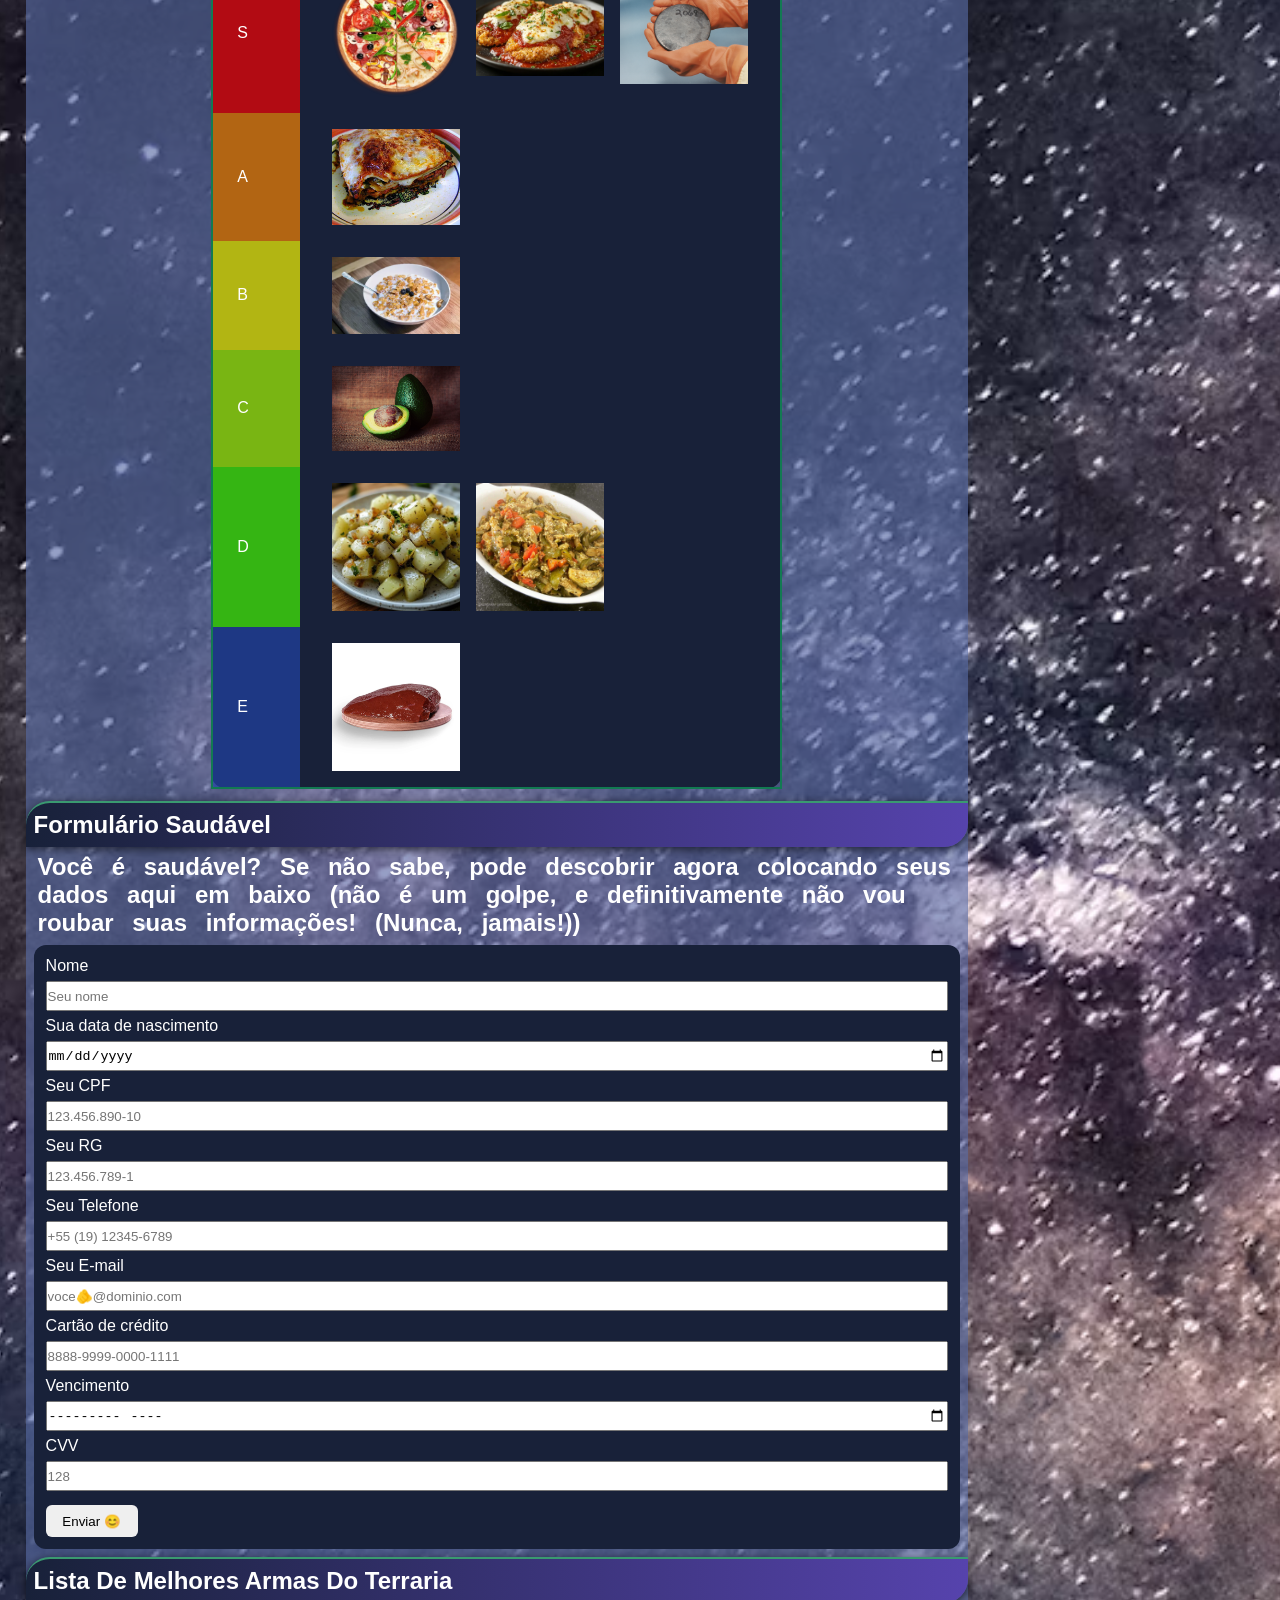
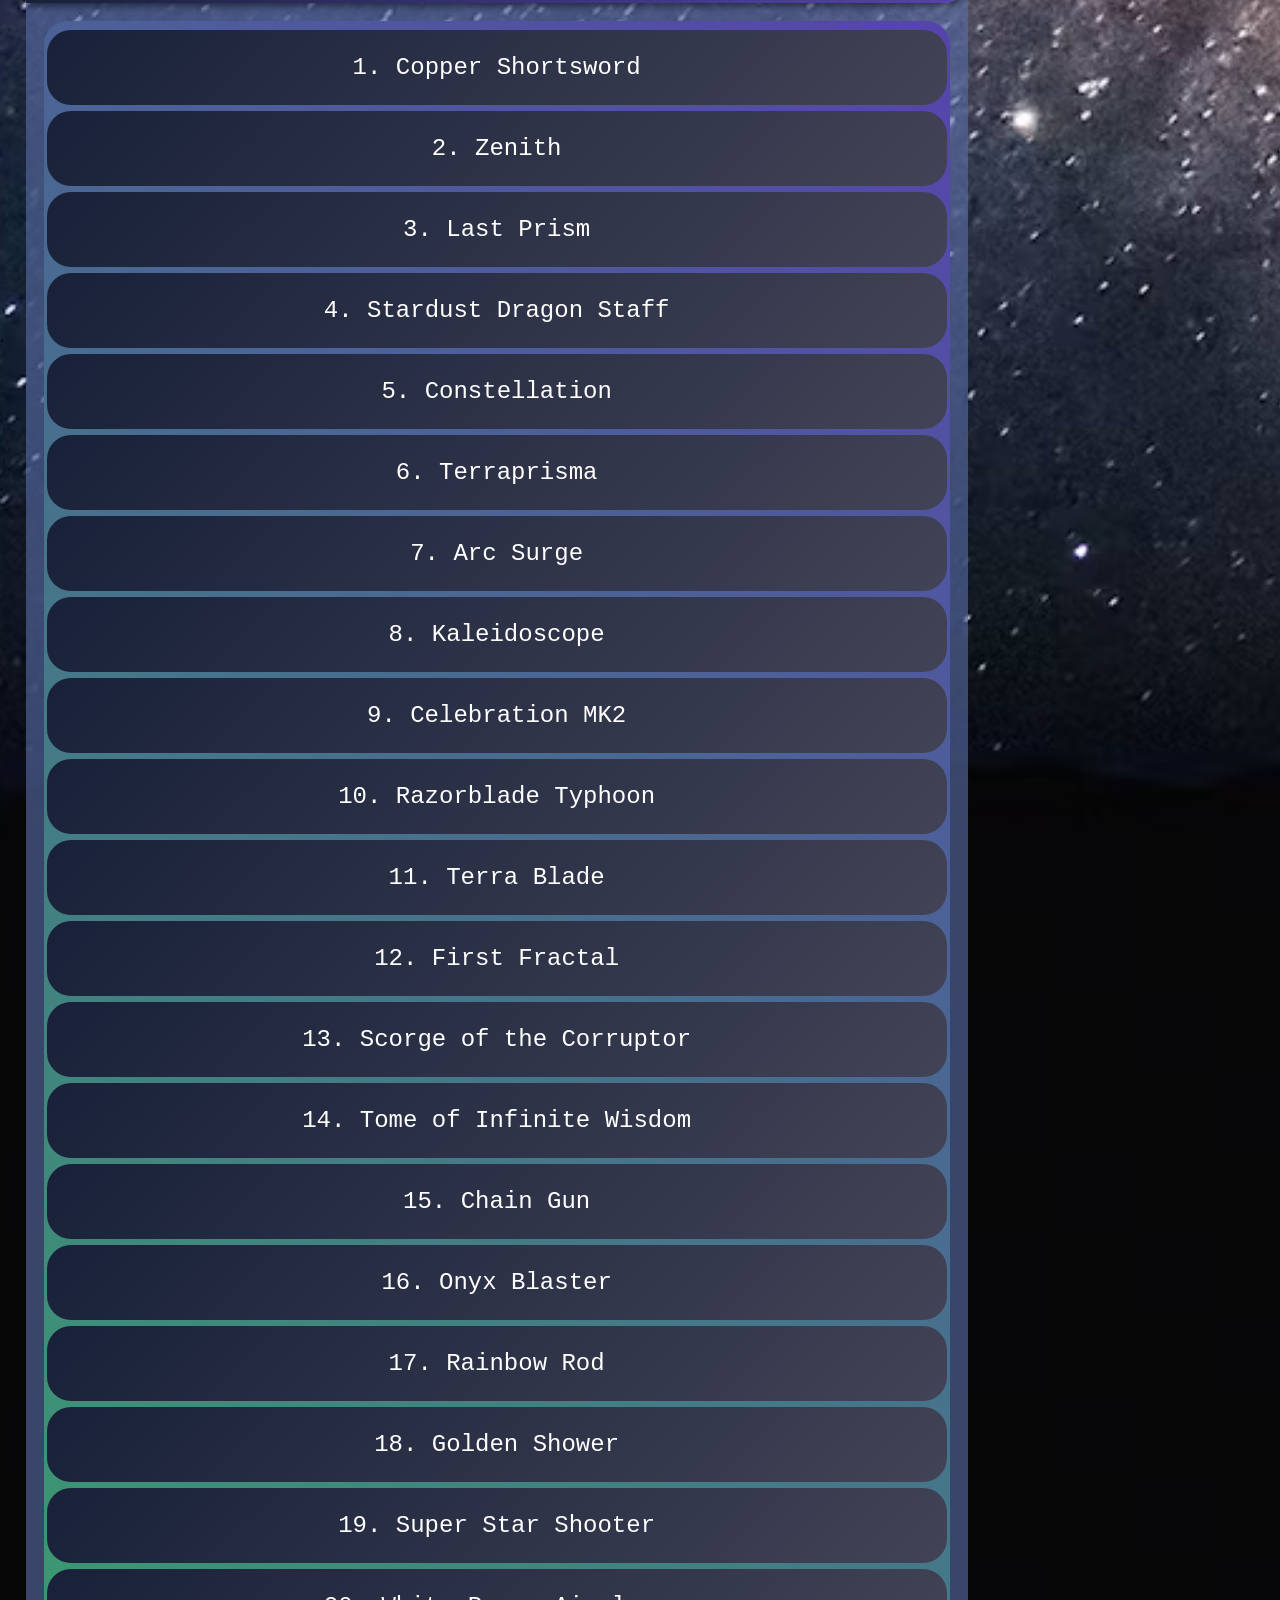
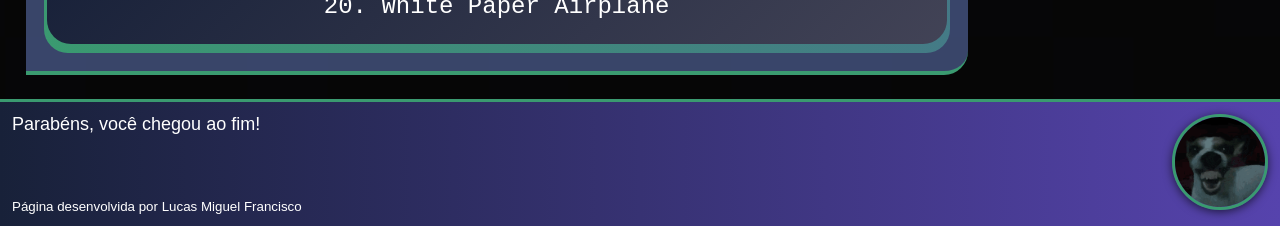
==== commit ada23718: "13/11 - Hobbies, Novas Cores e Corsa" ====
--- a/index.html
+++ b/index.html
@@ -19,26 +19,26 @@
             </div>
         </div>
         <div class="flexdiv">
+            <div class="linkdiv">
+                <a href="https://youtube.com/@lucraftgames905?si=XdKQINJKGyQlZ6B3" target="_blank" rel="noopener noreferrer">
+                    <p>Canal do Youtube 1</p>
+                </a>
+                <a href="https://youtube.com/@lucas.m.francisco?si=1o-egC0HJUThb_8m" target="_blank" rel="noopener noreferrer">
+                    <p>Canal do Youtube 2</p>
+                </a>
+                <a href="https://youtube.com/@905constellations?si=dQi3w52lrTYIkb0n" target="_blank" rel="noopener noreferrer">
+                    <p>Canal do Youtube 3</p>
+                </a>
+                <a href="https://www.youtube.com/watch?v=w__ZTwvEy20" target="_blank" rel="noopener noreferrer">
+                    <p>Selcouth</p>
+                </a>
+                <a href="https://terraria.wiki.gg/" target="_blank" rel="noopener noreferrer">
+                    <p>Melhor jogo da história</p>
+                </a>
+            </div>
             <a href="https://www.youtube.com/watch?v=sQu7ighWbv8" target="_blank" rel="noopener noreferrer">
                 <img src="imagens/gigachad.jpg" alt="Imagem do meme gigachad, um cara musculoso sorrindo">
             </a>
-            <div class="linkdiv">
-                <a href="https://youtube.com/@lucraftgames905?si=XdKQINJKGyQlZ6B3" target="_blank" rel="noopener noreferrer">
-                    <p>Canal do Youtube 1</p>
-                </a>
-                <a href="https://youtube.com/@lucas.m.francisco?si=1o-egC0HJUThb_8m" target="_blank" rel="noopener noreferrer">
-                    <p>Canal do Youtube 2</p>
-                </a>
-                <a href="https://youtube.com/@905constellations?si=dQi3w52lrTYIkb0n" target="_blank" rel="noopener noreferrer">
-                    <p>Canal do Youtube 3</p>
-                </a>
-                <a href="https://www.youtube.com/watch?v=w__ZTwvEy20" target="_blank" rel="noopener noreferrer">
-                    <p>Selcouth</p>
-                </a>
-                <a href="https://terraria.wiki.gg/" target="_blank" rel="noopener noreferrer">
-                    <p>Melhor jogo da história</p>
-                </a>
-            </div>
         </div>
     </header>
     <!-- Barra de navegação -->
@@ -50,8 +50,8 @@
             <a href="#rank-comidas"><span>Rankeando Comidas</span></a>
             <a href="#form-saude"><span>Formulário Saudável</span></a>
             <a href="#lista-terraria"><span>Lista de Melhores Armas Do Terraria</span></a>
+            <a href="#fim"><span>Fim</div></a>
             <a href="hobbies-divertidos.html"><span>Diversão 2</span></a>
-            <a href="#fim"><span>Fim</div></a>
     </nav>
     <!-- Conteúdo Principal -->
     <main>
--- a/style.css
+++ b/style.css
@@ -5,17 +5,16 @@
 }
 
 :root {
+    --main-color: #5643AD;
+    --main-color-2: #182139;
+    --list-color: #424356;
     /* Paleta de cores */
-    --smarter-blue: #6D7EB0;
     /* --smart-blue: #586BA4; */
-    --french-blue: #424356;
-    --frencher-blue: #182139;
-    --background-blue: #324376;
-    --light-gold: #FFBD90;
-    --tangerine-dream: #FF9E9F;
-    --vibrant-coral: #FFAEAF;
-    --dark-amethyst: #5643AD;
-    --smart-blue-transparent: #586BA4A0;
+    --table-background: #324376;
+    --outline: #3A9A70;
+    --outline-2: #2DCA7A;
+    --secondary-fill: #127A52; 
+    --content-background: #586BA4A0;
     --shadow: #000000A0;
 }
 
@@ -23,10 +22,12 @@
     display: flex;
     padding-bottom: 8px;
     justify-content: space-between;
+    flex-wrap: wrap;
 }
 main .flexdiv {
     display: flex;
     padding: 12px 12px 12px 12px;
+    flex-wrap:nowrap;
 }
 body {
     font-family:Verdana, Geneva, Tahoma, sans-serif;
@@ -36,6 +37,7 @@
     background-repeat: no-repeat;
     background-position: center center;
     background-size: cover;
+    min-width: 360px;
 }
 h1, h2, p, div, span {
     color: white;
@@ -61,8 +63,9 @@
     flex-wrap: wrap;
     padding: 8px 16px;
     text-align: left;
-    background-image: linear-gradient(to left, var(--dark-amethyst), var(--frencher-blue));
-    border-top: 3px solid var(--vibrant-coral);
+    background-image: linear-gradient(to left, var(--main-color), var(--main-color-2));
+    border-top: 2px solid var(--outline);
+    border-bottom: 2px solid var(--outline);
 }
 header h1,h2 {
     margin-left: 12px;
@@ -73,41 +76,40 @@
     border-radius: 50%;
     width: 128px;
     height: 128px;
-    border: 3px solid var(--vibrant-coral);
+    border: 3px solid var(--outline);
     box-shadow: 0px 2px 10px var(--shadow);
 }
 .linkdiv {
     max-height: 128px;
     margin-right: 12px;
     line-height: 160%;
-    border-radius: 32px;
+    border-radius: 18px 0px;
     width: 276px;
     padding-left: 32px;
-    background-color: var(--smart-blue-transparent);
+    background-color: var(--content-background);
     box-shadow: 0px 2px 10px var(--shadow);
 }
 nav {
     text-align: center;
+    margin: 8px;
     padding: 8px 0px;
     margin-bottom: 12px;
-    border-radius: 0px 0px 24px 24px;
-    background-color: var(--light-gold);
-    border-top: 3px solid var(--tangerine-dream);
-    border-bottom: 3px solid var(--tangerine-dream);
+    background-color: var(--secondary-fill);
+    border: 2px solid var(--outline-2);
     box-shadow: 0px 2px 10px var(--shadow);
     line-height: 32px;
 }
 nav a {
-    padding: 2px 8px;  
+    padding: 6px 12px;  
     margin: 4px 8px;
-    background-color: var(--light-gold);
-    border: 3px solid var(--vibrant-coral);
-    box-shadow: 0px 2px 10px var(--shadow);
+    background-color: var(--secondary-fill);
+    border: 2px solid var(--outline);
+    box-shadow: 0px 2px 6px var(--shadow);
     white-space: nowrap;
     text-decoration: none;
 }
 nav a:hover {
-    background-color: var(--vibrant-coral);
+    background-color: var(--outline);
 }
 main {
     display: flex;
@@ -116,32 +118,31 @@
     margin: 0px auto;
     padding: 12px 0px;
     margin-bottom: 12px;
-    width: 100%;
 }
 section {
-    background-image: linear-gradient(to left, var(--dark-amethyst), var(--frencher-blue));
+    background-image: linear-gradient(to left, var(--main-color), var(--main-color-2));
     border-radius: 24px 0px;
     padding: 8px;
     box-shadow: 0px 2px 10px var(--shadow);
-    border-top: 2px solid var(--vibrant-coral);
+    border-top: 2px solid var(--outline);
     word-wrap: break-word;
 }
 main div p {
     margin: 4px 12px 8px;
 }
 .maindiv {
-    background-color: var(--smart-blue-transparent);
+    background-color: var(--content-background);
     border-radius: 24px 0px;
     margin: 0px 2%;
-    width: 75%;
-    border-bottom: 4px solid var(--vibrant-coral);
+    border-bottom: 4px solid var(--outline);
+    flex: 4;
 }
 aside {
-    background-color: var(--smart-blue-transparent);
+    background-color: var(--content-background);
     border-radius: 24px 0px;
     margin: 0px 2%;
-    width: 25%;
-    border-bottom: 4px solid var(--vibrant-coral);
+    border-bottom: 4px solid var(--outline);
+    flex: 1;
 }
 aside p {
     margin: 4px 12px 8px;
@@ -150,7 +151,7 @@
     width: 25%;
     height: 25%;
     border-radius: 50%;
-    border: 3px solid var(--vibrant-coral);
+    border: 3px solid var(--outline);
     box-shadow: 0px 2px 10px var(--shadow);
     max-width: 256px;
     max-height: 256px;
@@ -159,7 +160,7 @@
     width: 128px;
     height: 128px;
     border-radius: 50%;
-    border: 3px solid var(--vibrant-coral);
+    border: 3px solid var(--outline);
     box-shadow: 0px 2px 10px var(--shadow);
     margin: 0px 3px;
 }
@@ -169,15 +170,15 @@
 footer {
     display: flex;
     justify-content: space-between;
-    background-image: linear-gradient(to left, var(--dark-amethyst), var(--frencher-blue));
-    border-top: 3px solid var(--vibrant-coral);
+    background-image: linear-gradient(to left, var(--main-color), var(--main-color-2));
+    border-top: 3px solid var(--outline);
     padding: 12px;
 }
 .the-final-wainu {
     width: 96px;
     height: 96px;
     border-radius: 50%;
-    border: 3px solid var(--vibrant-coral);
+    border: 3px solid var(--outline);
     box-shadow: 0px 2px 10px var(--shadow);
 }
 footer div {
@@ -199,8 +200,8 @@
 }
 table {
     border-collapse: collapse;
-    background-color: var(--frencher-blue);
-    border: 2px solid var(--light-gold);
+    background-color: var(--main-color-2);
+    border: 2px solid var(--secondary-fill);
     border-radius: 16px;
     margin: auto;
 }
@@ -208,7 +209,7 @@
     padding: 8px 24px;
 }
 th {
-    background-color: var(--background-blue);
+    background-color: var(--table-background);
 }
 td img {
     margin: 8px;
@@ -245,7 +246,7 @@
     margin: 8px 8px 0px;
     padding: 12px;
     border-radius: 12px;
-    background-color: var(--frencher-blue);
+    background-color: var(--main-color-2);
 }
 form label {
     display: block;
@@ -266,7 +267,7 @@
     cursor: pointer;
 }
 form button:hover {
-    background-color: var(--vibrant-coral);
+    background-color: var(--outline);
 }
 form button:active {
     transform: scale(.9);
@@ -276,7 +277,7 @@
     width: 100%;
     list-style-position: inside;
     margin: 6px 6px;
-    background-image: linear-gradient(225deg, var(--dark-amethyst), var(--vibrant-coral));
+    background-image: linear-gradient(225deg, var(--main-color), var(--outline));
     border-radius: 24px;
     padding: 3px;
 }
@@ -284,8 +285,19 @@
     font-family: 'Courier New', Courier, monospace;
     font-size: 24px;
     text-align: center;
-    background-image: linear-gradient(315deg, var(--french-blue), var(--frencher-blue));
+    background-image: linear-gradient(315deg, var(--list-color), var(--main-color-2));
     padding: 24px 0px;
     margin: 6px 0px;
     border-radius: 24px;
+}
+@media (max-width: 640px) {
+    body {
+        zoom: 0.85;
+    }
+    main {
+        flex-direction: column
+    }
+    aside {
+        margin: 24px 2%;
+    }
 }
